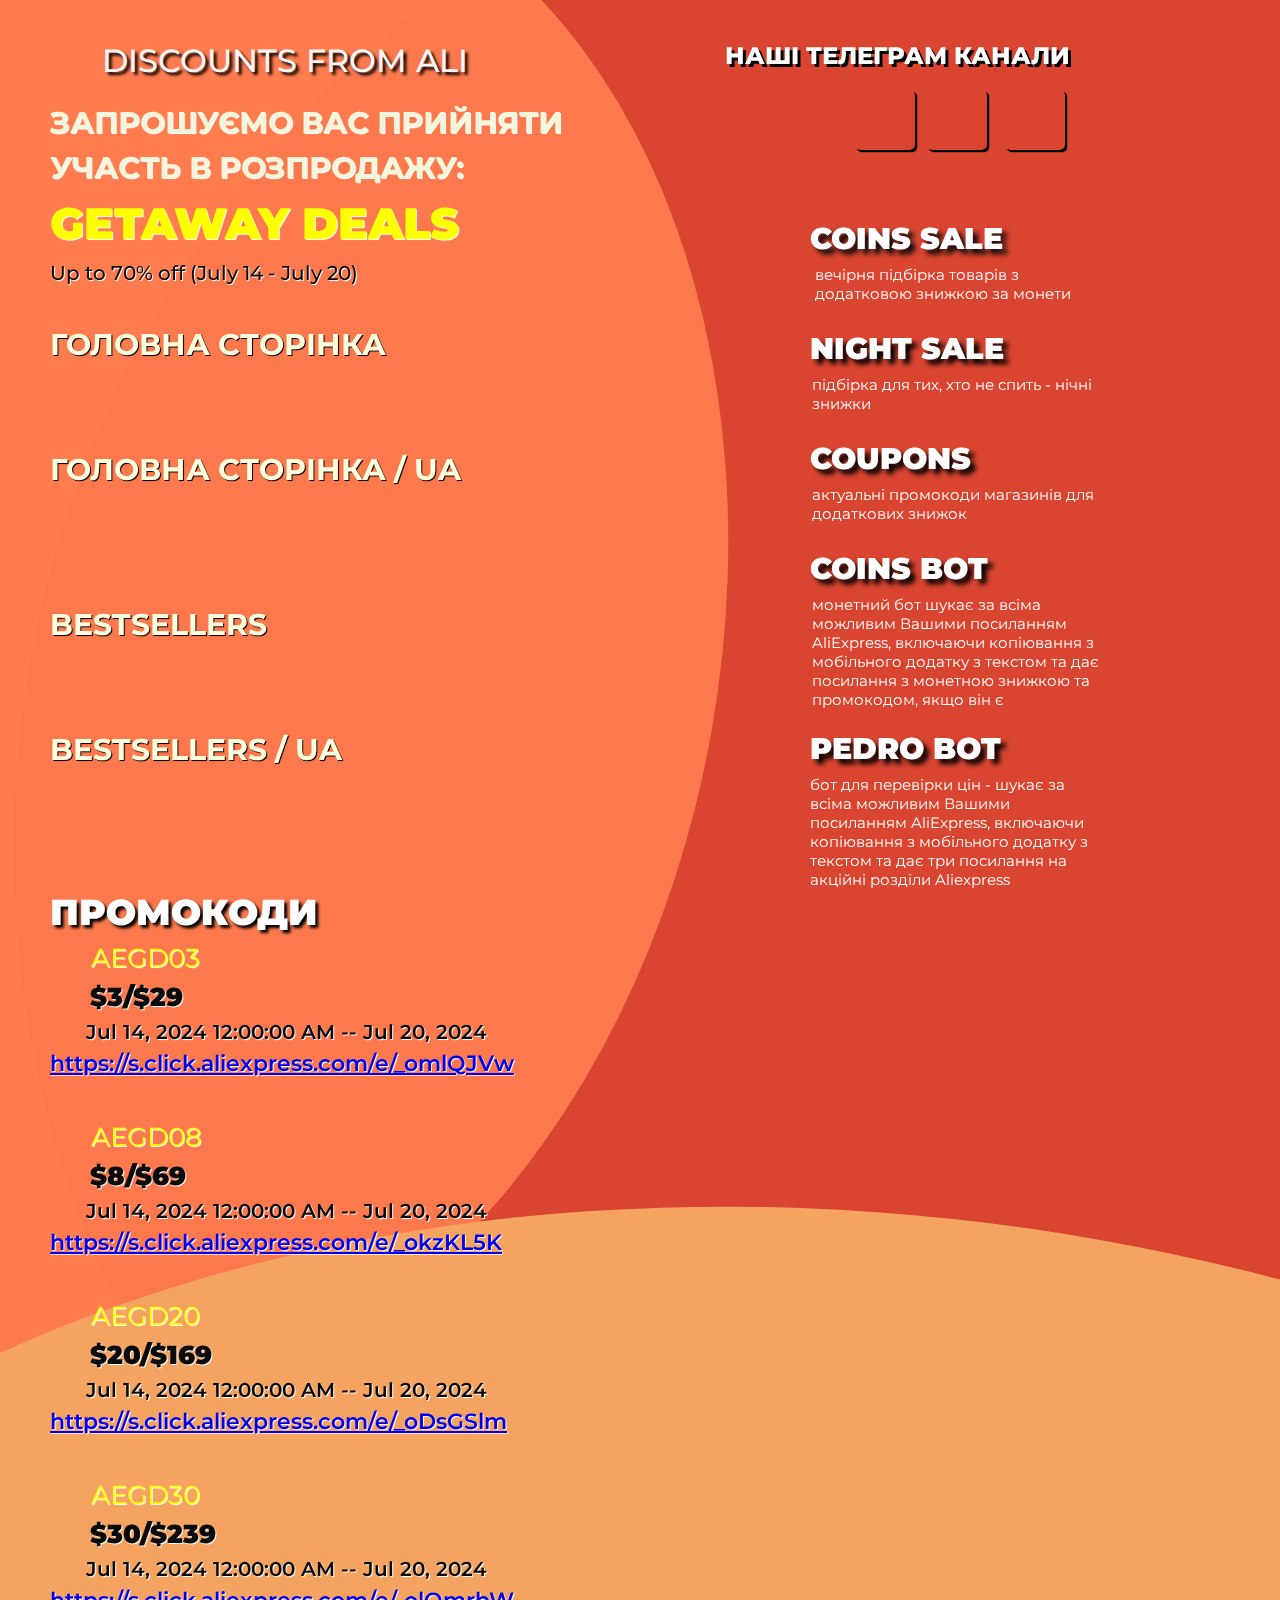
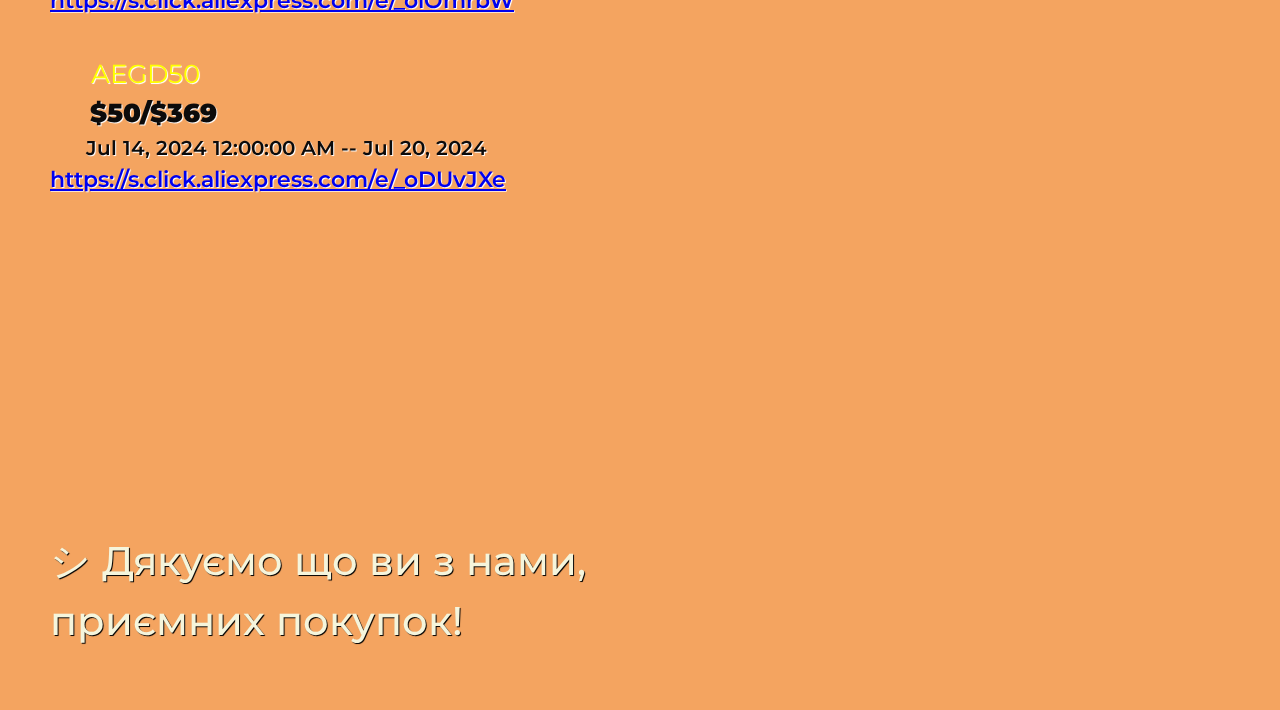
==== index.html @ 9fc394d7 "Add files via upload" ====
<!DOCTYPE html>
<html lang="uk">
<head>
    <meta charset="UTF-8">
    <meta name="viewport" content="width=device-width, initial-scale=1.0">
    <title>Document</title>
    <link rel="preconnect" href="https://fonts.googleapis.com">
    <link rel="preconnect" href="https://fonts.gstatic.com" crossorigin>
    <link href="https://fonts.googleapis.com/css2?family=Montserrat:ital,wght@0,100..900;1,100..900&display=swap" rel="stylesheet">
    <link href="./css/getaway_deals.css" rel="stylesheet">
</head>

<body>

    <div class="fraim">
        <div class="elipse2"></div>
        <div class="elipse_one"></div>
        <div class="elipse_3"></div>
        <div class="main_logo_block">
            <div class="alicats_main_logo"></div>
            <span class="main_logo_text">DISCOUNTS FROM ALI</span>
        </div>

        <div class="cat_img"></div>
        <span class="main_text">
            <span class="highlighted-text1">ЗАПРОШУЄМО ВАС ПРИЙНЯТИ <br>УЧАСТЬ В РОЗПРОДАЖУ:</span><br>
            <span class="highlighted-text">GETAWAY DEALS</span><br>
            <span class="tin-text">Up to 70% off (July 14 - July 20)</span><br><br>

            <span class="promoblock-text">ГОЛОВНА СТОРІНКА</span><br>
            <a href='https://s.click.aliexpress.com/e/_DFpVUQP' class="main_pagelink"></a>

            <span class="promoblock-text">ГОЛОВНА СТОРІНКА / UA</span><br>
            <a href='https://s.click.aliexpress.com/e/_DD2TMDH' class="main_uapagelink"></a>

            <span class="promoblock-text">BESTSELLERS</span><br>
            <a href='https://s.click.aliexpress.com/e/_Ddn4luJ' class="main_bestsellers"></a>

            <span class="promoblock-text">BESTSELLERS / UA</span><br>
            <a href='https://s.click.aliexpress.com/e/_Ddn4luJ' class="main_uabestsellers"></a><br>

            <span class="promocode-main">ПРОМОКОДИ</span><br>
            <div class="code-container">
                <div class="code-item">
                    <span class="code_logo"></span>
                    <span class="code-text">AEGD03</span>
                </div>
                <div class="sumlogo-container">
                <span class="sum_logo"></span>
                <span class="code-sum"><b>$3/$29</b></span><br>
                    </div>
                    <div class="date-container">
                        <span class="calendar_logo"></span>
                        <span class="date-text">Jul 14, 2024 12:00:00 AM -- Jul 20, 2024</span>
                    </div>
                <a href="https://s.click.aliexpress.com/e/_omlQJVw" target="_parent">https://s.click.aliexpress.com/e/_omlQJVw</a><br>
            </div>

            <div class="code-container">
                <div class="code-item">
                    <span class="code_logo"></span>
                    <span class="code-text">AEGD08</span>
                </div>
                <div class="sumlogo-container">
                <span class="sum_logo"></span>
                <span class="code-sum"><b>$8/$69</b></span><br>
                    </div>
                    <div class="date-container">
                        <span class="calendar_logo"></span>
                        <span class="date-text">Jul 14, 2024 12:00:00 AM -- Jul 20, 2024</span>
                    </div>
                <a href="https://s.click.aliexpress.com/e/_okzKL5K" target="_parent">https://s.click.aliexpress.com/e/_okzKL5K</a><br>
            </div>

            <div class="code-container">
                <div class="code-item">
                    <span class="code_logo"></span>
                    <span class="code-text">AEGD20</span>
                </div>
                <div class="sumlogo-container">
                <span class="sum_logo"></span>
                <span class="code-sum"><b>$20/$169</b></span><br>
                    </div>
                    <div class="date-container">
                        <span class="calendar_logo"></span>
                        <span class="date-text">Jul 14, 2024 12:00:00 AM -- Jul 20, 2024</span>
                    </div>
                <a href="https://s.click.aliexpress.com/e/_oDsGSlm" target="_parent">https://s.click.aliexpress.com/e/_oDsGSlm</a><br>
            </div>

            <div class="code-container">
                <div class="code-item">
                    <span class="code_logo"></span>
                    <span class="code-text">AEGD30</span>
                </div>
                <div class="sumlogo-container">
                <span class="sum_logo"></span>
                <span class="code-sum"><b>$30/$239</b></span><br>
                    </div>
                    <div class="date-container">
                        <span class="calendar_logo"></span>
                        <span class="date-text">Jul 14, 2024 12:00:00 AM -- Jul 20, 2024</span>
                    </div>
                <a href="https://s.click.aliexpress.com/e/_olOmrbW" target="_parent">https://s.click.aliexpress.com/e/_olOmrbW</a><br>
            </div>

            <div class="code-container">
                <div class="code-item">
                    <span class="code_logo"></span>
                    <span class="code-text">AEGD50</span>
                </div>
                <div class="sumlogo-container">
                <span class="sum_logo"></span>
                <span class="code-sum"><b>$50/$369</b></span><br>
                    </div>
                    <div class="date-container">
                        <span class="calendar_logo"></span>
                        <span class="date-text">Jul 14, 2024 12:00:00 AM -- Jul 20, 2024</span>
                    </div>
                <a href="https://s.click.aliexpress.com/e/_oDUvJXe" target="_parent">https://s.click.aliexpress.com/e/_oDUvJXe</a><br>
            </div><br><br><br><br><br><br><br><br><br>

                <span class="highlighted-text2">シ Дякуємо що ви з нами, приємних покупок!</span>
        </span>

        <div class="tgchnl_block">
            <div class="name"></div>
            <span class="tgchnl_text">НАШІ ТЕЛЕГРАМ КАНАЛИ</span>
            <div class="alicats_logo"></div>
            <a href="https://t.me/+t_jY_lfcFnI1ZWMy" class="alicats_logo"></a>
            <div class="shara_logo"></div>
            <a href="https://t.me/+l2uwbaDmrlQ0NWFi" class="shara_logo"></a>
            <div class="coupons_logo"></div>
            <a href="https://t.me/+6C9t5pyItWkzOWQy" class="coupons_logo"></a>
        </div>

        <!-- Основний блок для site_buttons -->
        <div class="site_buttons_block">
            <div class="coins_block">
                <a href="https://sites.google.com/view/discounts-from-ali/coins-sale" class="block-link">
                    <span class="coins_block_name">COINS SALE</span>
                    <span class="coins_block_text">вечірня підбірка товарів з додатковою знижкою за монети</span>
                </a>
            </div>
            <div class="night_block">
                <a href="https://sites.google.com/view/discounts-from-ali/night-sale" class="block-link">
                    <span class="night_block_name">NIGHT SALE</span>
                    <span class="night_block_text">підбірка для тих, хто не спить - нічні знижки</span>
                </a>
            </div>
            <div class="coupon_block">
                <a href="https://sites.google.com/view/discounts-from-ali/coupons" class="block-link">
                    <span class="coupon_block_name">COUPONS</span>
                    <span class="coupon_block_text">актуальні промокоди магазинів для додаткових знижок</span>
                </a>
            </div>
            <div class="coinsbot_block">
                <a href="https://t.me/ali_coins_official_bot" class="block-link">
                    <span class="coins_bot">COINS BOT</span>
                    <span class="coin_bot_text">монетний бот шукає за всіма можливим Вашими посиланням AliExpress, включаючи копіювання з мобільного додатку з текстом та дає посилання з монетною знижкою та промокодом, якщо він є</span>
                </a>
            </div>
            <div class="pedro_block">
                <a href="https://t.me/pedro_alihelper_bot" class="block-link">
                    <span class="pedro_bot_name">PEDRO BOT</span>
                    <span class="pedro_bot_text">бот для перевірки цін -  шукає за всіма можливим Вашими посиланням AliExpress, включаючи копіювання з мобільного додатку з текстом та дає три посилання на акційні розділи Aliexpress</span>
                </a>
            </div>
        </div>
    </div>

</body>
</html>
---- css/getaway_deals.css ----
opacity: 1;
  color: rgba(255,255,255,1);
  position: absolute;
  top: 45px;
* {
  box-sizing: border-box;
}

body {
  font-size: 14px;
  margin: 0;
  padding: 0;
}
/* Базовий фрейм */
.fraim {
  width: 100vw;
  height: 2310px;
  background: #FF6347;
  opacity: 1;
  position: relative;
  top: 0;
  left: 0;
  overflow: hidden;
  box-sizing: border-box;
}

/* Елементи всередині фрейму */
.elipse2, .elipse_one,.cat_img, .tgchnl_block, .site_buttons {
  position: absolute;
}
/* Стиль для виділеного тексту */
.highlighted-text {
  font-weight: 900; /* Extra Bold */
  font-size: 44px;
  text-shadow: 0.7px 0.7px 0.7px #FFFFFF;
  color: #FFFF00; /* Замініть на потрібний колір, якщо це інший колір для виділеного тексту */
}
 .highlighted-text1 {
  font-weight: 700; /* Extra Bold */
  font-size: 30px;
  text-shadow: 1px 1px 0.7px #FFFFFF;
  color: #F5F5DC;
  line-height: 1.5;
}
.highlighted-text2 {
  font-weight: 500; /* Extra Bold */
  font-size: 40px;
  text-shadow: 0.7px 0.7px 0.7px #000000;
  color: #F5F5DC;
  line-height: 1.5;
}
.tin-text {
  font-weight: 500; /* Extra Bold */
  font-size: 20px;
  text-shadow: 0.7px 0.7px 0.7px #FFFFFF;
  color: #0C0B0B;
}
.promoblock-text {
  font-weight: 700; /* Extra Bold */
  font-size: 30px;
  text-shadow: 0.7px 0.7px 0.7px #000000;
  color: #FFFFE0;
}

a.highlighted-text {
  text-decoration: underline;
  color: none /* Використовує колір батьківського елемента */
  font-weight: none; /* Зберігає вагу шрифту */
}

.elipse2 {
  width: 2153px;
  height: 2166px;
  background: #800000;
  opacity: 0.3;
  position: absolute;
  top: -237px;
  left: 20px;
  border-radius: 50%;
  transform: rotate(-100deg);
}
.elipse_one {
  width: 1100px;
  height: 1558px;
  background: rgba(255,127,80,0.8999999761581421);
  opacity: 1;
  position: absolute;
  top: -144px;
  left: -380px;
  border-radius: 70%;
  transform: rotate(10deg);
}
.elipse_3 {
  width: 3000px;
  height: 2058px;
  background: #F4A460;
  opacity: 1;
  position: absolute;
  top: 1224px;
  left: -580px;
  border-radius: 70%;
  transform: rotate(10deg);
}
.main_logo_block {
  width: 552px;
  height: 40px;
  background: url("../images/v668_35.png");
  background-repeat: no-repeat;
  background-position: center center;
  background-size: cover;
  opacity: 1;
  position: absolute;
  top: 40px;
  left: 50px;
  overflow: hidden;
}

.alicats_main_logo {
  width: 40px;
  height: 40px;
  background: url("../images/main_logo.png");
  background-repeat: no-repeat;
  background-position: center center;
  background-size: cover;
  opacity: 1;
  position: relative;
  top: 0px;
  left: 0px;
  border-top-left-radius: 5px;
  border-top-right-radius: 5px;
  border-bottom-left-radius: 5px;
  border-bottom-right-radius: 5px;
  overflow: hidden;
}
/*head*/
.main_logo_text {
  width: 826px;
  color: rgba(251,246,246,1);
  position: absolute;
  top: 1px;
  left: 52px;
  text-shadow: 3px 3px 3px #000000;
  font-family: Montserrat;
  font-weight: 500;
  font-size: 32px;
  opacity: 1;
  text-align: left;
}

.cat_img {
  width: 250px;
  height: 250px;
  background: url("../images/v661_11.png");
  background-repeat: no-repeat;
  background-position: center center;
  background-size: cover;
  opacity: 0.7;
  position: fixed; /* Змінено з absolute на fixed */
  top: 200px;
  left: 580px;
  overflow: hidden;
}
/* Основний стиль для тексту */
.main_text {
  width: 726px;
  height: 400px;
  color: #0C0B0B;
  position: absolute;
  top: 100px;
  left: 50px;
  font-family: Montserrat;
  font-weight: 600;
  font-size: 22px;
  text-shadow: 0.7px 0.7px 0.7px #FFFFFF;
  opacity: 1;
  text-align: left;
  line-height: 1.5;
}

.main_pagelink {
  display: block; /* Зробити посилання блоковим елементом */
  width: 550px;
  height: 70px;
  background: url("https://ae01.alicdn.com/kf/S00215c8c687244e5b6c9c74ef6654b1a0.jpg");
  background-repeat: no-repeat;
  background-position: center center;
  background-size: cover;
  opacity: 1;
  position: relative;
  border-top-left-radius: 10px;
  border-top-right-radius: 10px;
  border-bottom-left-radius: 10px;
  border-bottom-right-radius: 10px;
  margin-bottom: 10px;
  overflow: hidden;
}
.main_uapagelink {
  display: block; /* Зробити посилання блоковим елементом */
  width: 550px;
  height: 70px;
  background: url("https://ae01.alicdn.com/kf/S63e19090d9f74d799e2330ea502d3dbcB.jpg");
  background-repeat: no-repeat;
  background-position: center center;
  background-size: cover;
  opacity: 1;
  position: relative;
  border-top-left-radius: 10px;
  border-top-right-radius: 10px;
  border-bottom-left-radius: 10px;
  border-bottom-right-radius: 10px;
  margin-bottom: 40px;
  overflow: hidden;
}
.main_bestsellers {
  display: block; /* Зробити посилання блоковим елементом */
  width: 550px;
  height: 70px;
  background: url("https://ae01.alicdn.com/kf/S6f06b251bdef4042b154099f7e29b75es.jpg");
  background-repeat: no-repeat;
  background-position: center center;
  background-size: cover;
  opacity: 1;
  position: relative;
  border-top-left-radius: 10px;
  border-top-right-radius: 10px;
  border-bottom-left-radius: 10px;
  border-bottom-right-radius: 10px;
  margin-bottom: 10px;
  overflow: hidden;
}
.main_uabestsellers {
  display: block; /* Зробити посилання блоковим елементом */
  width: 550px;
  height: 70px;
  background: url("https://ae01.alicdn.com/kf/S5c54df7d6f054e27ba153b2a2aaf13056.jpg");
  background-repeat: no-repeat;
  background-position: center center;
  background-size: cover;
  opacity: 1;
  position: relative;
  border-top-left-radius: 10px;
  border-top-right-radius: 10px;
  border-bottom-left-radius: 10px;
  border-bottom-right-radius: 10px;
  margin-bottom: 10px;
  overflow: hidden;
}
.calendar_logo {
  width: 20px; /* Зменшити розмір іконки */
  height: 20px;
  background: url("https://cdn4.iconfinder.com/data/icons/essentials-71/24/011_-_Calendar-60.png");
  background-repeat: no-repeat;
  background-position: center center;
  background-size: cover;
  opacity: 1;
  margin-right: 16px; /* Відстань між іконкою і текстом */
}

.date-container {
  display: flex;
  align-items: center;
}
.sumlogo-container {
  display: flex;
  align-items: left;
}
.date-text {
  font-size: 20px; /* Стилізація тексту дати */
}
.promocode-main {
  font-weight: 900; /* Extra Bold */
  font-size: 36px;
  text-shadow: 3px 3px 3px #000000;
  color: #FFFFFF;
}
.promocode-text {
  font-weight: 500; /* Extra Bold */
  font-size: 18px;
  text-shadow: 0px 0px 0px #FFFFFF;
  color: #000000;
}
.code-container {
  display: flex;
  flex-direction: column;
  align-items: left;
  margin-bottom: 5px;
}

.code-item {
  display: flex;
  align-items: center;
  margin-bottom: 0px; /* Відстань між елементами */
}

.code_logo {
  width:25px; /* Розмір іконки */
  height: 25px;
  background: url("https://cdn0.iconfinder.com/data/icons/miscellaneous-74-line/128/promocode_advertising_coupon_tag_label_voucher_code_clearance_discount_-60.png");
  background-repeat: no-repeat;
  background-position: center center;
  background-size: cover;
  margin-right: 16px; /* Відстань між іконкою і текстом */
}

.code-text {
  font-size: 26px;
  font-weight: lighter;
  display: inline-block;
  color: #FFFF00
}

.code-sum {
  font-size: 26px;
  font-weight: bold;
  display: inline-block;

}
.sum_logo {
  width:30px; /* Розмір іконки */
  height: 30px;
  background: url("https://cdn0.iconfinder.com/data/icons/business-1746/32/Income-60.png");
  background-repeat: no-repeat;
  background-position: center center;
  background-size: cover;
  margin-right: 10px; /* Відстань між іконкою і текстом */
}

/* блок телеграм канали */
.tgchnl_block {
  width: 404px;
  height: 1077px;
  background: url("../images/v759_2.png");
  background-repeat: no-repeat;
  background-position: center center;
  background-size: cover;
  opacity: 1;
  position: absolute;
  top: 41px;
  left: 675px;
  overflow: hidden;
}
/*  */
}
.name {
  color: #fff;
}
.tgchnl_text {
  width: 404px;
  color: #FFFFFF;
  position: relative;
  top: 0px;
  left: 50px;
  text-shadow: 3px 3px 0px #000000;
  font-family: Montserrat;
  font-weight: 800;
  font-size: 24px;
  opacity: 1;
  text-align: left;
}
.alicats_logo {
  width: 60px;
  height: 60px;
  background: url("../images/alicats_logo.png");
  background-repeat: no-repeat;
  background-position: center center;
  background-size: cover;
  box-shadow: 2px 2px 1px #000000;
  opacity: 1;
  position: absolute;
  top: 49px;
  left: 180px;
  border-top-left-radius: 5px;
  border-top-right-radius: 5px;
  border-bottom-left-radius:5px;
  border-bottom-right-radius: 5px;
  overflow: hidden;
}
.shara_logo {
  width: 60px;
  height: 60px;
  background: url("../images/shara_logo.png");
  background-repeat: no-repeat;
  background-position: center center;
  background-size: cover;
  box-shadow: 2px 2px 1px #000000;
  opacity: 1;
  position: absolute;
  top: 49px;
  left: 252px;
  border-top-left-radius: 5px;
  border-top-right-radius: 5px;
  border-bottom-left-radius:5px;
  border-bottom-right-radius: 5px;
  overflow: hidden;
}
.coupons_logo {
  width: 60px;
  height: 60px;
  background: url("../images/coupons_logo.png");
  background-repeat: no-repeat;
  background-position: center center;
  background-size: cover;
  box-shadow: 2px 2px 1px #000000;
  opacity: 1;
  position: absolute;
  top: 49px;
  left: 330px;
  border-top-left-radius: 5px;
  border-top-right-radius: 5px;
  border-bottom-left-radius:5px;
  border-bottom-right-radius: 5px;
  overflow: hidden;
  }

.site_buttons_block {
  position: relative; /* Додайте це, щоб встановити контекст позиціонування */
  top: 220px;
  left: 810px;
}

.block-link {
    display: block; /* Забезпечує, що посилання обгортає весь блок */
    color: inherit; /* Використовує колір батьківського елемента */
    text-decoration: none; /* Видаляє підкреслення */
}

.block-link:hover {
    text-decoration: none; /* Забезпечує, що підкреслення не з'являється при наведенні */
}
.coins_block {
  width: 325px;
  height: 97px;

  background-repeat: no-repeat;
  background-position: center center;
  background-size: cover;
  opacity: 1;
  position: absolute;
  top: 0;
  left: 0;
  overflow: hidden;
}

/*COINS SALE*/
.coins_block_name {
  width: 261px;
  height: 50px;
  color: #FFFFFF;
  position: relative;
  top: 0px;
  left: 0px;
  text-shadow: 5px 5px 5px #0C0B0B;
  font-family: Montserrat, Black;
  font-weight: 900;
  font-size: 30px;
  opacity: 1;
  text-align: left;
}

.coins_block_text {
  width: 290px;
  color: rgba(255,255,255,1);
  position: absolute;
  top: 45px;
  left: 5px;
  font-family: Montserrat;
  font-weight: Medium;
  font-size: 15px;
  opacity: 1;
  text-align: left;
}
.night_block {
  width: 322px;
  height: 97px;
  background: url("../images/v708_57.png");
  background-repeat: no-repeat;
  background-position: center center;
  background-size: cover;
  opacity: 1;
  position: absolute;
  top: 110px;
  left: 0;
  overflow: hidden;
}
/*NIGHT SALE*/
.night_block_name {
  width: 261px;
  color: rgba(255,255,255,1);
  position: relative;
  top: 0;
  left: 0;
  text-shadow: 5px 5px 5px rgba(0.04583333432674408, 0.04487847164273262, 0.04487847164273262, 1);
  font-family: Montserrat;
  font-weight: 900;
  font-size: 30px;
  opacity: 1;
  text-align: left;
}
.night_block_text {
  width: 290px;
  color: rgba(255,255,255,1);
  position: absolute;
  top: 45px;
  left: 2px;
  font-family: Montserrat;
  font-weight: Medium;
  font-size: 15px;
  opacity: 1;
  text-align: left;
}
.coupon_block {
  width: 322px;
  height: 97px;
  background: url("../images/v708_58.png");
  background-repeat: no-repeat;
  background-position: center center;
  background-size: cover;
  opacity: 1;
  position: absolute;
  top: 220px;
  left: 0;
  overflow: hidden;
}
/*COUPONS*/
.coupon_block_name {
  width: 261px;
  color: rgba(255,255,255,1);
  position: relative;
  top: 0px;
  left: 0px;
  text-shadow: 5px 5px 5px rgba(0.04583333432674408, 0.04487847164273262, 0.04487847164273262, 1);
  font-family: Montserrat;
  font-weight: 900;
  font-size: 30px;
  text-align: left;
}
.coupon_block_text {
  width: 290px;
  color: rgba(255,255,255,1);
  position: absolute;
  top: 45px;
  left: 2px;
  font-family: Montserrat;
  font-weight: Medium;
  font-size: 15px;
  opacity: 1;
  text-align: left;
}
.coinsbot_block {
  width: 322px;
  height: 171px;
  background: url("../images/v708_59.png");
  background-repeat: no-repeat;
  background-position: center center;
  background-size: cover;
  opacity: 1;
  position: absolute;
  top: 330px;
  left: 0;
  overflow: hidden;
}
/*COINS BOT*/
.coins_bot {
  width: 261px;
  color: rgba(255,255,255,1);
  position: relative;
  top: 0px;
  left: 0px;
  text-shadow: 5px 5px 5px rgba(0.04583333432674408, 0.04487847164273262, 0.04487847164273262, 1);
  font-family: Montserrat;
  font-weight: 900;
  font-size: 30px;
  opacity: 1;
  text-align: left;
}
.coin_bot_text {
  width: 290px;
  top: 45px;
  left: 2px;
  position: absolute;
  color: rgba(255,255,255,1);
  font-family: Montserrat;
  font-weight: Medium;
  font-size: 15px;
  opacity: 1;
  text-align: left;
}
.pedro_block {
  width: 320px;
  height: 171px;
  background: url("../images/v708_60.png");
  background-repeat: no-repeat;
  background-position: center center;
  background-size: cover;
  opacity: 1;
  position: absolute;
  top: 510px;
  left: 0;
  overflow: hidden;
}
.pedro_bot_name {
  width: 261px;
  color: rgba(255,255,255,1);
  position: absolute;
  top: 0px;
  left: 0px;
  text-shadow: 5px 5px 5px rgba(0.04583333432674408, 0.04487847164273262, 0.04487847164273262, 1);
  font-family: Montserrat;
  font-weight: 900;
  font-size: 30px;
  opacity: 1;
  text-align: left;
}
.pedro_bot_text {
  width: 290px;
  color: rgba(255,255,255,1);
  position: absolute;
  top: 45px;
  left: 0px;
  font-family: Montserrat;
  font-weight: Medium;
  font-size: 15px;
  opacity: 1;
  text-align: left;
}
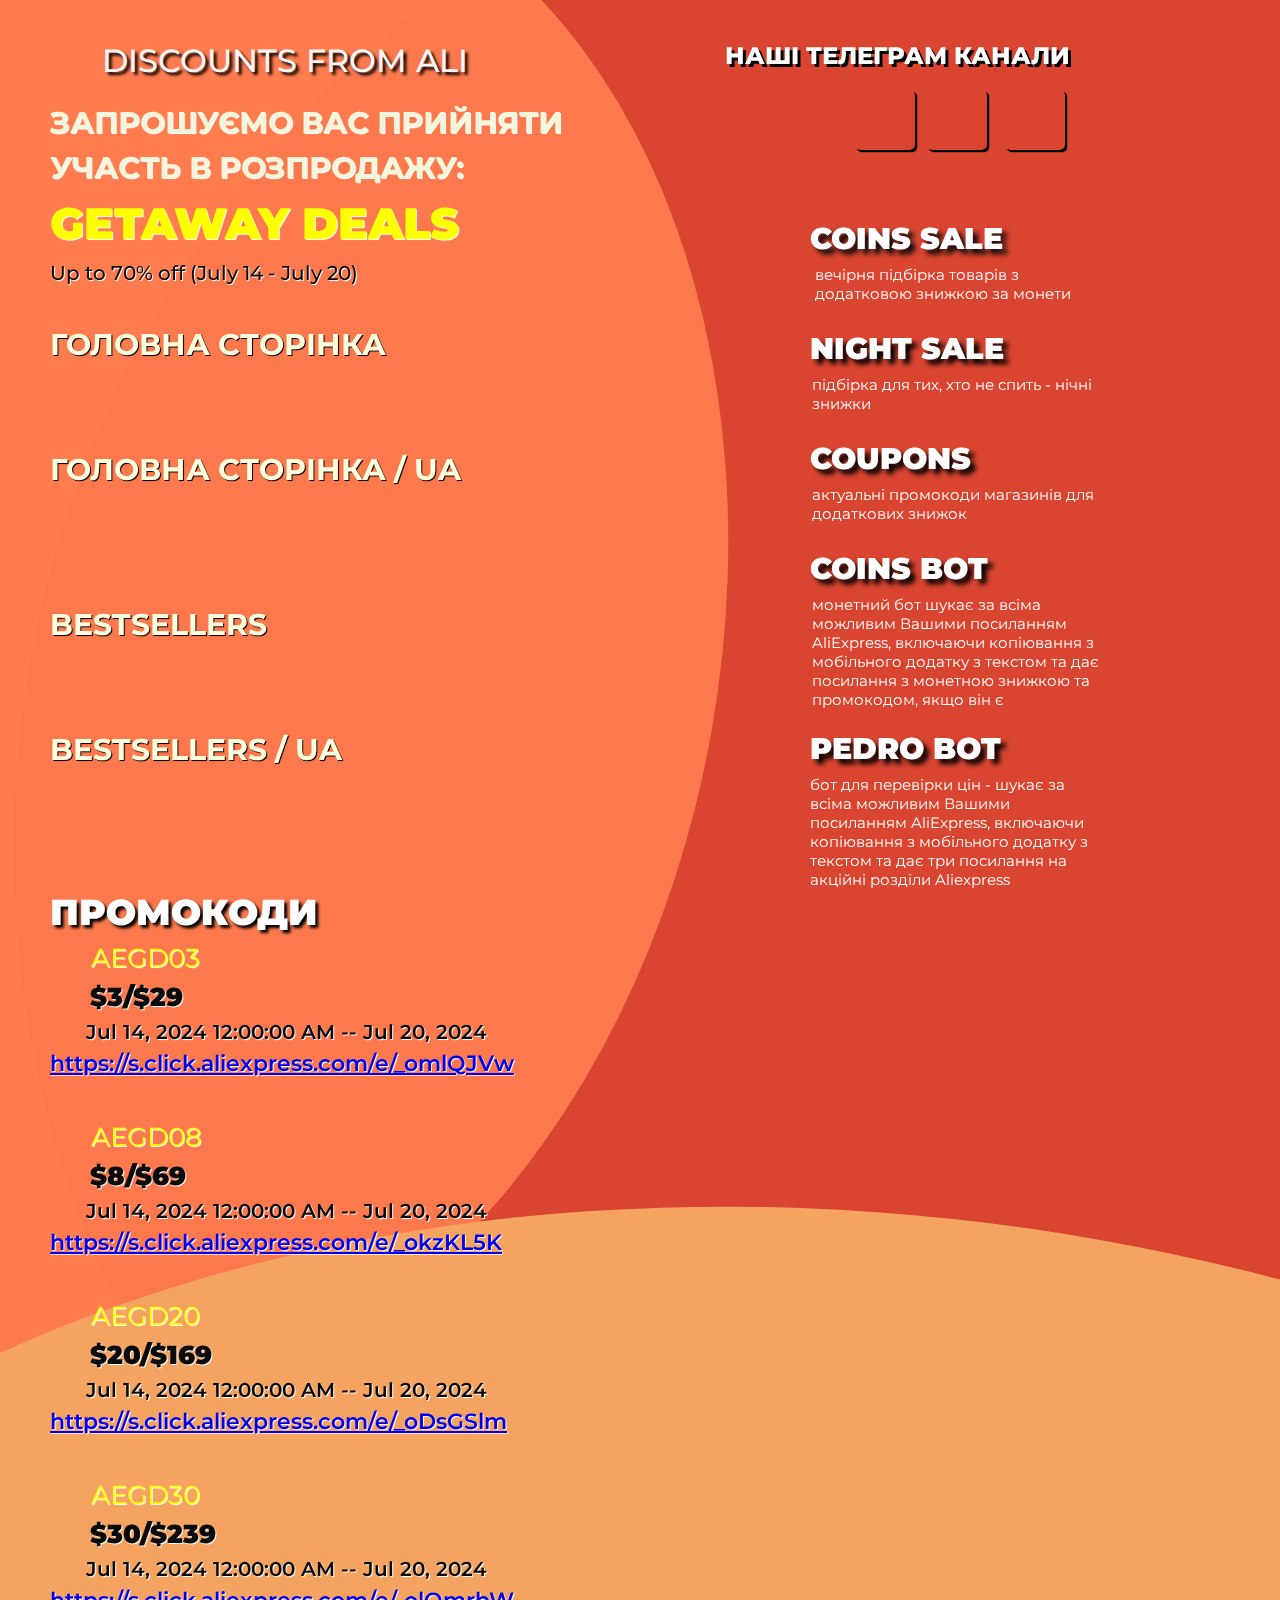
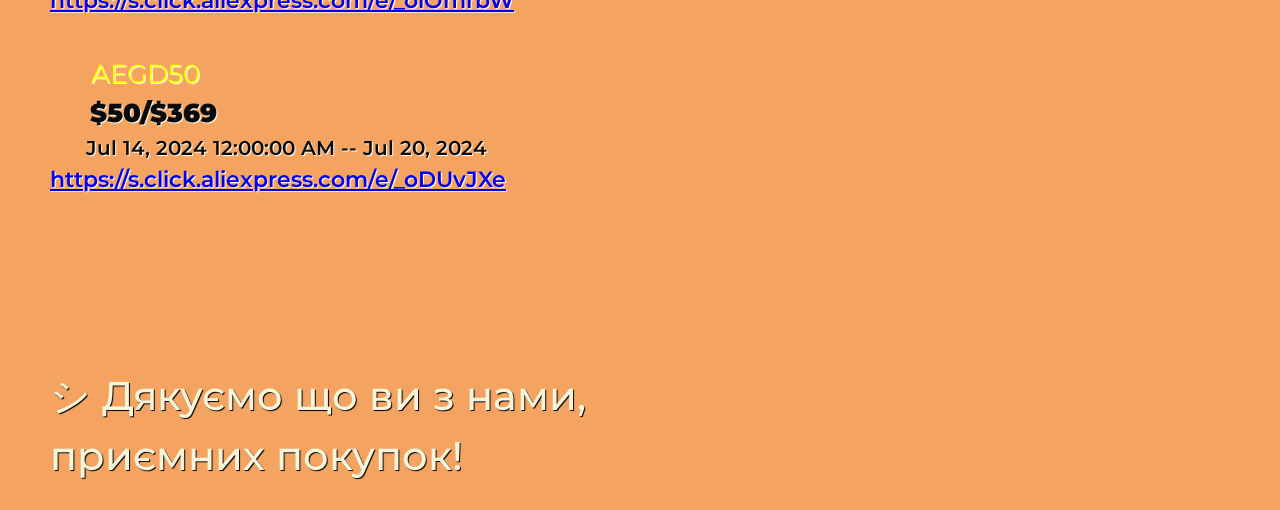
==== commit 9451d5a5: "Update index.html" ====
--- a/index.html
+++ b/index.html
@@ -7,7 +7,7 @@
     <link rel="preconnect" href="https://fonts.googleapis.com">
     <link rel="preconnect" href="https://fonts.gstatic.com" crossorigin>
     <link href="https://fonts.googleapis.com/css2?family=Montserrat:ital,wght@0,100..900;1,100..900&display=swap" rel="stylesheet">
-    <link href="./css/getaway_deals.css" rel="stylesheet">
+    <link href="https://DiscountsFromAli.github.io/DISCOUNTS-FROM-ALI/css/main.css" rel="stylesheet">
 </head>
 
 <body>
@@ -118,7 +118,7 @@
                         <span class="date-text">Jul 14, 2024 12:00:00 AM -- Jul 20, 2024</span>
                     </div>
                 <a href="https://s.click.aliexpress.com/e/_oDUvJXe" target="_parent">https://s.click.aliexpress.com/e/_oDUvJXe</a><br>
-            </div><br><br><br><br><br><br><br><br><br>
+            </div><br><br><br><br>
 
                 <span class="highlighted-text2">シ Дякуємо що ви з нами, приємних покупок!</span>
         </span>
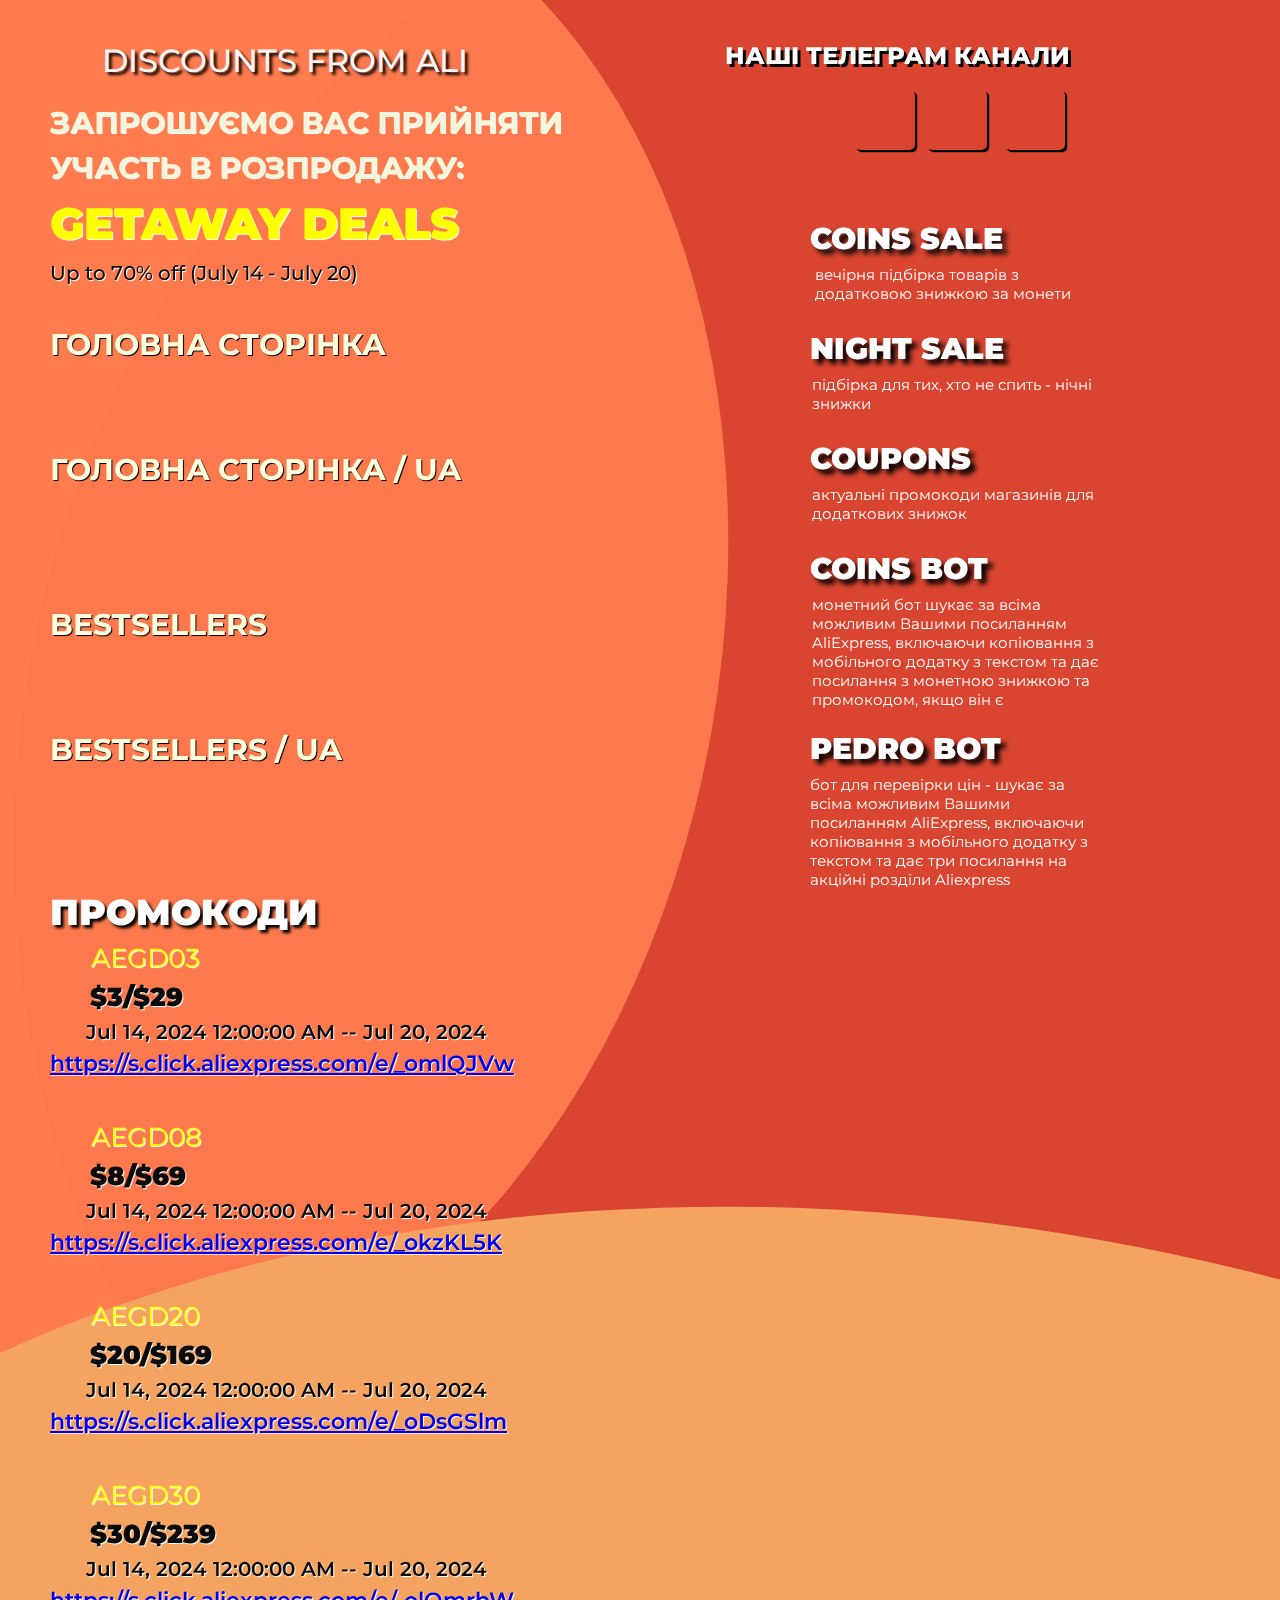
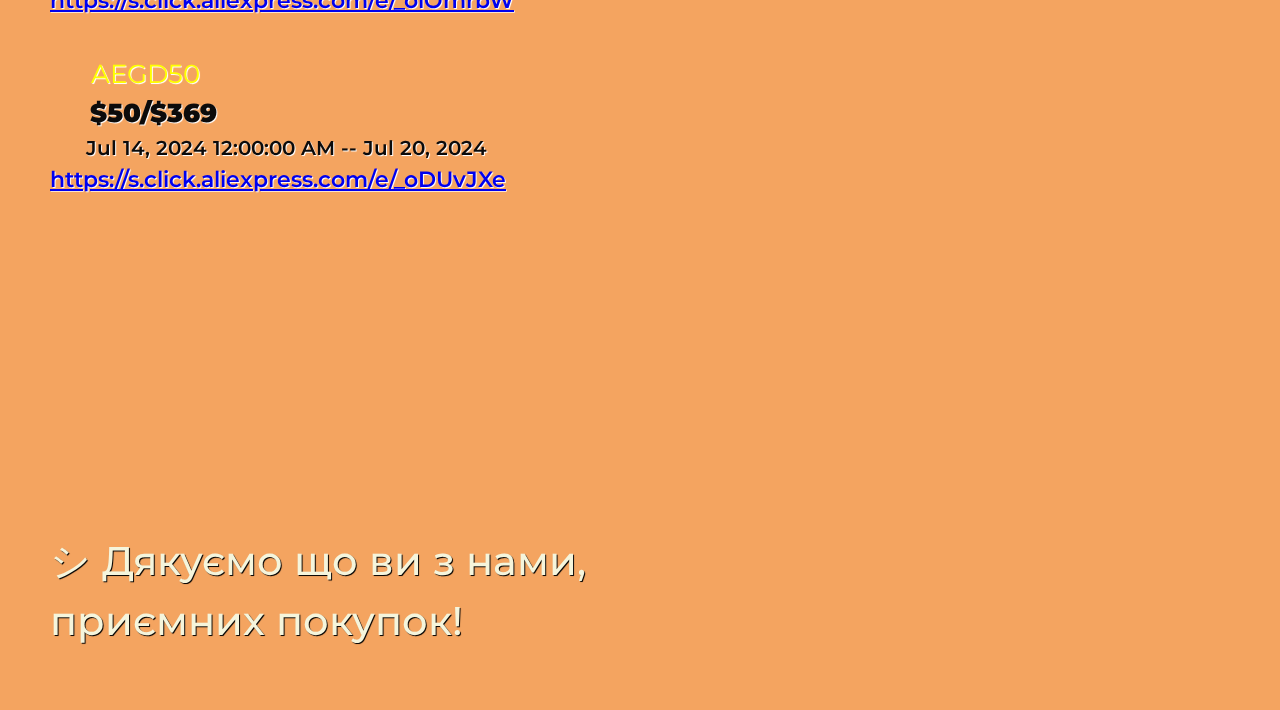
==== commit 1ec7a1b4: "Add files via upload" ====
--- a/index.html
+++ b/index.html
@@ -7,7 +7,7 @@
     <link rel="preconnect" href="https://fonts.googleapis.com">
     <link rel="preconnect" href="https://fonts.gstatic.com" crossorigin>
     <link href="https://fonts.googleapis.com/css2?family=Montserrat:ital,wght@0,100..900;1,100..900&display=swap" rel="stylesheet">
-    <link href="https://DiscountsFromAli.github.io/DISCOUNTS-FROM-ALI/css/main.css" rel="stylesheet">
+    <link href="./css/getaway_deals.css" rel="stylesheet">
 </head>
 
 <body>
@@ -118,7 +118,7 @@
                         <span class="date-text">Jul 14, 2024 12:00:00 AM -- Jul 20, 2024</span>
                     </div>
                 <a href="https://s.click.aliexpress.com/e/_oDUvJXe" target="_parent">https://s.click.aliexpress.com/e/_oDUvJXe</a><br>
-            </div><br><br><br><br>
+            </div><br><br><br><br><br><br><br><br><br>
 
                 <span class="highlighted-text2">シ Дякуємо що ви з нами, приємних покупок!</span>
         </span>
--- a/css/getaway_deals.css
+++ b/css/getaway_deals.css
@@ -0,0 +1,626 @@
+
+  opacity: 1;
+  color: rgba(255,255,255,1);
+  position: absolute;
+  top: 45px;
+* {
+  box-sizing: border-box;
+}
+
+body {
+  font-size: 14px;
+  margin: 0;
+  padding: 0;
+}
+/* Базовий фрейм */
+.fraim {
+  width: 100vw;
+  height: 2310px;
+  background: #FF6347;
+  opacity: 1;
+  position: relative;
+  top: 0;
+  left: 0;
+  overflow: hidden;
+  box-sizing: border-box;
+}
+
+/* Елементи всередині фрейму */
+.elipse2, .elipse_one,.cat_img, .tgchnl_block, .site_buttons {
+  position: absolute;
+}
+/* Стиль для виділеного тексту */
+.highlighted-text {
+  font-weight: 900; /* Extra Bold */
+  font-size: 44px;
+  text-shadow: 0.7px 0.7px 0.7px #FFFFFF;
+  color: #FFFF00; /* Замініть на потрібний колір, якщо це інший колір для виділеного тексту */
+}
+ .highlighted-text1 {
+  font-weight: 700; /* Extra Bold */
+  font-size: 30px;
+  text-shadow: 1px 1px 0.7px #FFFFFF;
+  color: #F5F5DC;
+  line-height: 1.5;
+}
+.highlighted-text2 {
+  font-weight: 500; /* Extra Bold */
+  font-size: 40px;
+  text-shadow: 0.7px 0.7px 0.7px #000000;
+  color: #F5F5DC;
+  line-height: 1.5;
+}
+.tin-text {
+  font-weight: 500; /* Extra Bold */
+  font-size: 20px;
+  text-shadow: 0.7px 0.7px 0.7px #FFFFFF;
+  color: #0C0B0B;
+}
+.promoblock-text {
+  font-weight: 700; /* Extra Bold */
+  font-size: 30px;
+  text-shadow: 0.7px 0.7px 0.7px #000000;
+  color: #FFFFE0;
+}
+
+a.highlighted-text {
+  text-decoration: underline;
+  color: none /* Використовує колір батьківського елемента */
+  font-weight: none; /* Зберігає вагу шрифту */
+}
+
+.elipse2 {
+  width: 2153px;
+  height: 2166px;
+  background: #800000;
+  opacity: 0.3;
+  position: absolute;
+  top: -237px;
+  left: 20px;
+  border-radius: 50%;
+  transform: rotate(-100deg);
+}
+.elipse_one {
+  width: 1100px;
+  height: 1558px;
+  background: rgba(255,127,80,0.8999999761581421);
+  opacity: 1;
+  position: absolute;
+  top: -144px;
+  left: -380px;
+  border-radius: 70%;
+  transform: rotate(10deg);
+}
+.elipse_3 {
+  width: 3000px;
+  height: 2058px;
+  background: #F4A460;
+  opacity: 1;
+  position: absolute;
+  top: 1224px;
+  left: -580px;
+  border-radius: 70%;
+  transform: rotate(10deg);
+}
+.main_logo_block {
+  width: 552px;
+  height: 40px;
+  background: url("../images/v668_35.png");
+  background-repeat: no-repeat;
+  background-position: center center;
+  background-size: cover;
+  opacity: 1;
+  position: absolute;
+  top: 40px;
+  left: 50px;
+  overflow: hidden;
+}
+
+.alicats_main_logo {
+  width: 40px;
+  height: 40px;
+  background: url("../images/main_logo.png");
+  background-repeat: no-repeat;
+  background-position: center center;
+  background-size: cover;
+  opacity: 1;
+  position: relative;
+  top: 0px;
+  left: 0px;
+  border-top-left-radius: 5px;
+  border-top-right-radius: 5px;
+  border-bottom-left-radius: 5px;
+  border-bottom-right-radius: 5px;
+  overflow: hidden;
+}
+/*head*/
+.main_logo_text {
+  width: 826px;
+  color: rgba(251,246,246,1);
+  position: absolute;
+  top: 1px;
+  left: 52px;
+  text-shadow: 3px 3px 3px #000000;
+  font-family: Montserrat;
+  font-weight: 500;
+  font-size: 32px;
+  opacity: 1;
+  text-align: left;
+}
+
+.cat_img {
+  width: 250px;
+  height: 250px;
+  background: url("../images/v661_11.png");
+  background-repeat: no-repeat;
+  background-position: center center;
+  background-size: cover;
+  opacity: 0.7;
+  position: fixed; /* Змінено з absolute на fixed */
+  top: 200px;
+  left: 580px;
+  overflow: hidden;
+}
+/* Основний стиль для тексту */
+.main_text {
+  width: 726px;
+  height: 400px;
+  color: #0C0B0B;
+  position: absolute;
+  top: 100px;
+  left: 50px;
+  font-family: Montserrat;
+  font-weight: 600;
+  font-size: 22px;
+  text-shadow: 0.7px 0.7px 0.7px #FFFFFF;
+  opacity: 1;
+  text-align: left;
+  line-height: 1.5;
+}
+
+.main_pagelink {
+  display: block; /* Зробити посилання блоковим елементом */
+  width: 550px;
+  height: 70px;
+  background: url("https://ae01.alicdn.com/kf/S00215c8c687244e5b6c9c74ef6654b1a0.jpg");
+  background-repeat: no-repeat;
+  background-position: center center;
+  background-size: cover;
+  opacity: 1;
+  position: relative;
+  border-top-left-radius: 10px;
+  border-top-right-radius: 10px;
+  border-bottom-left-radius: 10px;
+  border-bottom-right-radius: 10px;
+  margin-bottom: 10px;
+  overflow: hidden;
+}
+.main_uapagelink {
+  display: block; /* Зробити посилання блоковим елементом */
+  width: 550px;
+  height: 70px;
+  background: url("https://ae01.alicdn.com/kf/S63e19090d9f74d799e2330ea502d3dbcB.jpg");
+  background-repeat: no-repeat;
+  background-position: center center;
+  background-size: cover;
+  opacity: 1;
+  position: relative;
+  border-top-left-radius: 10px;
+  border-top-right-radius: 10px;
+  border-bottom-left-radius: 10px;
+  border-bottom-right-radius: 10px;
+  margin-bottom: 40px;
+  overflow: hidden;
+}
+.main_bestsellers {
+  display: block; /* Зробити посилання блоковим елементом */
+  width: 550px;
+  height: 70px;
+  background: url("https://ae01.alicdn.com/kf/S6f06b251bdef4042b154099f7e29b75es.jpg");
+  background-repeat: no-repeat;
+  background-position: center center;
+  background-size: cover;
+  opacity: 1;
+  position: relative;
+  border-top-left-radius: 10px;
+  border-top-right-radius: 10px;
+  border-bottom-left-radius: 10px;
+  border-bottom-right-radius: 10px;
+  margin-bottom: 10px;
+  overflow: hidden;
+}
+.main_uabestsellers {
+  display: block; /* Зробити посилання блоковим елементом */
+  width: 550px;
+  height: 70px;
+  background: url("https://ae01.alicdn.com/kf/S5c54df7d6f054e27ba153b2a2aaf13056.jpg");
+  background-repeat: no-repeat;
+  background-position: center center;
+  background-size: cover;
+  opacity: 1;
+  position: relative;
+  border-top-left-radius: 10px;
+  border-top-right-radius: 10px;
+  border-bottom-left-radius: 10px;
+  border-bottom-right-radius: 10px;
+  margin-bottom: 10px;
+  overflow: hidden;
+}
+.calendar_logo {
+  width: 20px; /* Зменшити розмір іконки */
+  height: 20px;
+  background: url("https://cdn4.iconfinder.com/data/icons/essentials-71/24/011_-_Calendar-60.png");
+  background-repeat: no-repeat;
+  background-position: center center;
+  background-size: cover;
+  opacity: 1;
+  margin-right: 16px; /* Відстань між іконкою і текстом */
+}
+
+.date-container {
+  display: flex;
+  align-items: center;
+}
+.sumlogo-container {
+  display: flex;
+  align-items: left;
+}
+.date-text {
+  font-size: 20px; /* Стилізація тексту дати */
+}
+.promocode-main {
+  font-weight: 900; /* Extra Bold */
+  font-size: 36px;
+  text-shadow: 3px 3px 3px #000000;
+  color: #FFFFFF;
+}
+.promocode-text {
+  font-weight: 500; /* Extra Bold */
+  font-size: 18px;
+  text-shadow: 0px 0px 0px #FFFFFF;
+  color: #000000;
+}
+.code-container {
+  display: flex;
+  flex-direction: column;
+  align-items: left;
+  margin-bottom: 5px;
+}
+
+.code-item {
+  display: flex;
+  align-items: center;
+  margin-bottom: 0px; /* Відстань між елементами */
+}
+
+.code_logo {
+  width:25px; /* Розмір іконки */
+  height: 25px;
+  background: url("https://cdn0.iconfinder.com/data/icons/miscellaneous-74-line/128/promocode_advertising_coupon_tag_label_voucher_code_clearance_discount_-60.png");
+  background-repeat: no-repeat;
+  background-position: center center;
+  background-size: cover;
+  margin-right: 16px; /* Відстань між іконкою і текстом */
+}
+
+.code-text {
+  font-size: 26px;
+  font-weight: lighter;
+  display: inline-block;
+  color: #FFFF00
+}
+
+.code-sum {
+  font-size: 26px;
+  font-weight: bold;
+  display: inline-block;
+
+}
+.sum_logo {
+  width:30px; /* Розмір іконки */
+  height: 30px;
+  background: url("https://cdn0.iconfinder.com/data/icons/business-1746/32/Income-60.png");
+  background-repeat: no-repeat;
+  background-position: center center;
+  background-size: cover;
+  margin-right: 10px; /* Відстань між іконкою і текстом */
+}
+
+/* блок телеграм канали */
+.tgchnl_block {
+  width: 404px;
+  height: 1077px;
+  background: url("../images/v759_2.png");
+  background-repeat: no-repeat;
+  background-position: center center;
+  background-size: cover;
+  opacity: 1;
+  position: absolute;
+  top: 41px;
+  left: 675px;
+  overflow: hidden;
+}
+/*  */
+}
+.name {
+  color: #fff;
+}
+.tgchnl_text {
+  width: 404px;
+  color: #FFFFFF;
+  position: relative;
+  top: 0px;
+  left: 50px;
+  text-shadow: 3px 3px 0px #000000;
+  font-family: Montserrat;
+  font-weight: 800;
+  font-size: 24px;
+  opacity: 1;
+  text-align: left;
+}
+.alicats_logo {
+  width: 60px;
+  height: 60px;
+  background: url("../images/alicats_logo.png");
+  background-repeat: no-repeat;
+  background-position: center center;
+  background-size: cover;
+  box-shadow: 2px 2px 1px #000000;
+  opacity: 1;
+  position: absolute;
+  top: 49px;
+  left: 180px;
+  border-top-left-radius: 5px;
+  border-top-right-radius: 5px;
+  border-bottom-left-radius:5px;
+  border-bottom-right-radius: 5px;
+  overflow: hidden;
+}
+.shara_logo {
+  width: 60px;
+  height: 60px;
+  background: url("../images/shara_logo.png");
+  background-repeat: no-repeat;
+  background-position: center center;
+  background-size: cover;
+  box-shadow: 2px 2px 1px #000000;
+  opacity: 1;
+  position: absolute;
+  top: 49px;
+  left: 252px;
+  border-top-left-radius: 5px;
+  border-top-right-radius: 5px;
+  border-bottom-left-radius:5px;
+  border-bottom-right-radius: 5px;
+  overflow: hidden;
+}
+.coupons_logo {
+  width: 60px;
+  height: 60px;
+  background: url("../images/coupons_logo.png");
+  background-repeat: no-repeat;
+  background-position: center center;
+  background-size: cover;
+  box-shadow: 2px 2px 1px #000000;
+  opacity: 1;
+  position: absolute;
+  top: 49px;
+  left: 330px;
+  border-top-left-radius: 5px;
+  border-top-right-radius: 5px;
+  border-bottom-left-radius:5px;
+  border-bottom-right-radius: 5px;
+  overflow: hidden;
+  }
+
+.site_buttons_block {
+  position: relative; /* Додайте це, щоб встановити контекст позиціонування */
+  top: 220px;
+  left: 810px;
+}
+
+.block-link {
+    display: block; /* Забезпечує, що посилання обгортає весь блок */
+    color: inherit; /* Використовує колір батьківського елемента */
+    text-decoration: none; /* Видаляє підкреслення */
+}
+
+.block-link:hover {
+    text-decoration: none; /* Забезпечує, що підкреслення не з'являється при наведенні */
+}
+.coins_block {
+  width: 325px;
+  height: 97px;
+
+  background-repeat: no-repeat;
+  background-position: center center;
+  background-size: cover;
+  opacity: 1;
+  position: absolute;
+  top: 0;
+  left: 0;
+  overflow: hidden;
+}
+
+/*COINS SALE*/
+.coins_block_name {
+  width: 261px;
+  height: 50px;
+  color: #FFFFFF;
+  position: relative;
+  top: 0px;
+  left: 0px;
+  text-shadow: 5px 5px 5px #0C0B0B;
+  font-family: Montserrat, Black;
+  font-weight: 900;
+  font-size: 30px;
+  opacity: 1;
+  text-align: left;
+}
+
+.coins_block_text {
+  width: 290px;
+  color: rgba(255,255,255,1);
+  position: absolute;
+  top: 45px;
+  left: 5px;
+  font-family: Montserrat;
+  font-weight: Medium;
+  font-size: 15px;
+  opacity: 1;
+  text-align: left;
+}
+.night_block {
+  width: 322px;
+  height: 97px;
+  background: url("../images/v708_57.png");
+  background-repeat: no-repeat;
+  background-position: center center;
+  background-size: cover;
+  opacity: 1;
+  position: absolute;
+  top: 110px;
+  left: 0;
+  overflow: hidden;
+}
+/*NIGHT SALE*/
+.night_block_name {
+  width: 261px;
+  color: rgba(255,255,255,1);
+  position: relative;
+  top: 0;
+  left: 0;
+  text-shadow: 5px 5px 5px rgba(0.04583333432674408, 0.04487847164273262, 0.04487847164273262, 1);
+  font-family: Montserrat;
+  font-weight: 900;
+  font-size: 30px;
+  opacity: 1;
+  text-align: left;
+}
+.night_block_text {
+  width: 290px;
+  color: rgba(255,255,255,1);
+  position: absolute;
+  top: 45px;
+  left: 2px;
+  font-family: Montserrat;
+  font-weight: Medium;
+  font-size: 15px;
+  opacity: 1;
+  text-align: left;
+}
+.coupon_block {
+  width: 322px;
+  height: 97px;
+  background: url("../images/v708_58.png");
+  background-repeat: no-repeat;
+  background-position: center center;
+  background-size: cover;
+  opacity: 1;
+  position: absolute;
+  top: 220px;
+  left: 0;
+  overflow: hidden;
+}
+/*COUPONS*/
+.coupon_block_name {
+  width: 261px;
+  color: rgba(255,255,255,1);
+  position: relative;
+  top: 0px;
+  left: 0px;
+  text-shadow: 5px 5px 5px rgba(0.04583333432674408, 0.04487847164273262, 0.04487847164273262, 1);
+  font-family: Montserrat;
+  font-weight: 900;
+  font-size: 30px;
+  text-align: left;
+}
+.coupon_block_text {
+  width: 290px;
+  color: rgba(255,255,255,1);
+  position: absolute;
+  top: 45px;
+  left: 2px;
+  font-family: Montserrat;
+  font-weight: Medium;
+  font-size: 15px;
+  opacity: 1;
+  text-align: left;
+}
+.coinsbot_block {
+  width: 322px;
+  height: 171px;
+  background: url("../images/v708_59.png");
+  background-repeat: no-repeat;
+  background-position: center center;
+  background-size: cover;
+  opacity: 1;
+  position: absolute;
+  top: 330px;
+  left: 0;
+  overflow: hidden;
+}
+/*COINS BOT*/
+.coins_bot {
+  width: 261px;
+  color: rgba(255,255,255,1);
+  position: relative;
+  top: 0px;
+  left: 0px;
+  text-shadow: 5px 5px 5px rgba(0.04583333432674408, 0.04487847164273262, 0.04487847164273262, 1);
+  font-family: Montserrat;
+  font-weight: 900;
+  font-size: 30px;
+  opacity: 1;
+  text-align: left;
+}
+.coin_bot_text {
+  width: 290px;
+  top: 45px;
+  left: 2px;
+  position: absolute;
+  color: rgba(255,255,255,1);
+  font-family: Montserrat;
+  font-weight: Medium;
+  font-size: 15px;
+  opacity: 1;
+  text-align: left;
+}
+.pedro_block {
+  width: 320px;
+  height: 171px;
+  background: url("../images/v708_60.png");
+  background-repeat: no-repeat;
+  background-position: center center;
+  background-size: cover;
+  opacity: 1;
+  position: absolute;
+  top: 510px;
+  left: 0;
+  overflow: hidden;
+}
+.pedro_bot_name {
+  width: 261px;
+  color: rgba(255,255,255,1);
+  position: absolute;
+  top: 0px;
+  left: 0px;
+  text-shadow: 5px 5px 5px rgba(0.04583333432674408, 0.04487847164273262, 0.04487847164273262, 1);
+  font-family: Montserrat;
+  font-weight: 900;
+  font-size: 30px;
+  opacity: 1;
+  text-align: left;
+}
+.pedro_bot_text {
+  width: 290px;
+  color: rgba(255,255,255,1);
+  position: absolute;
+  top: 45px;
+  left: 0px;
+  font-family: Montserrat;
+  font-weight: Medium;
+  font-size: 15px;
+  opacity: 1;
+  text-align: left;
+}
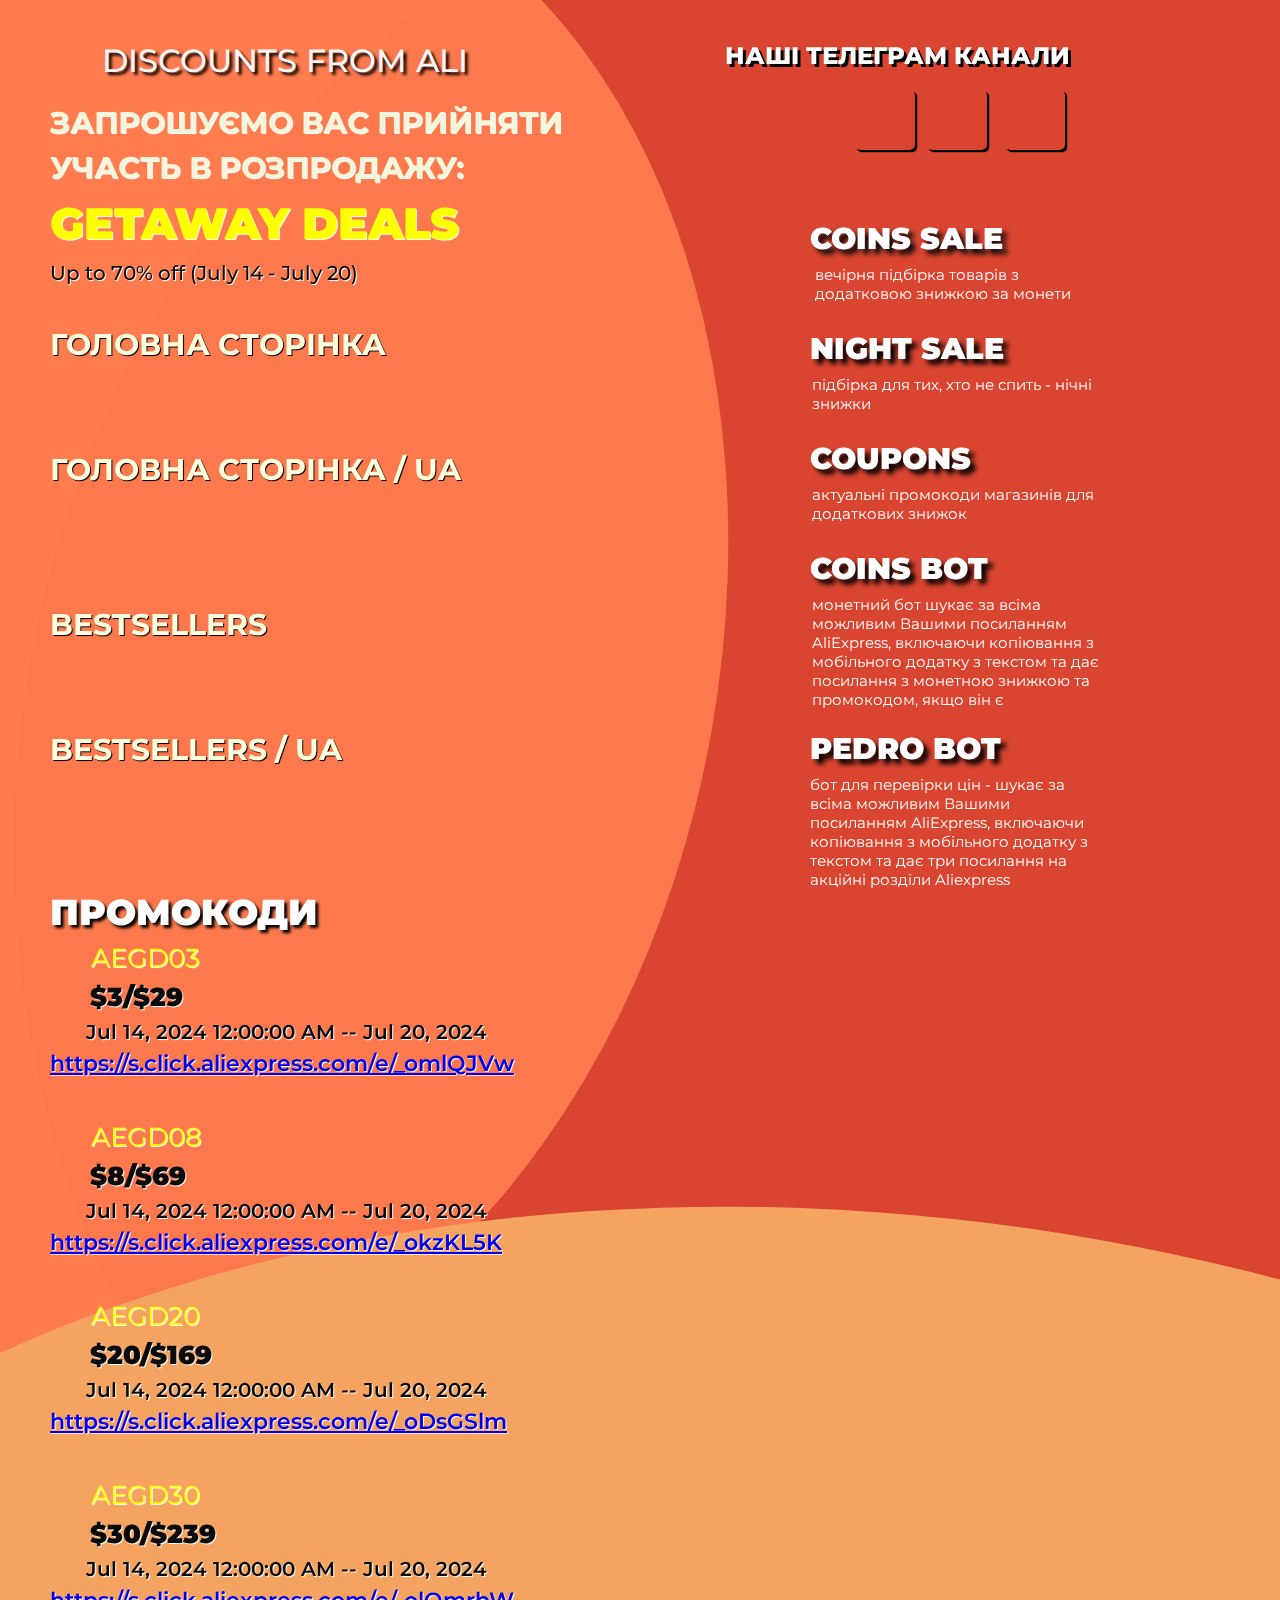
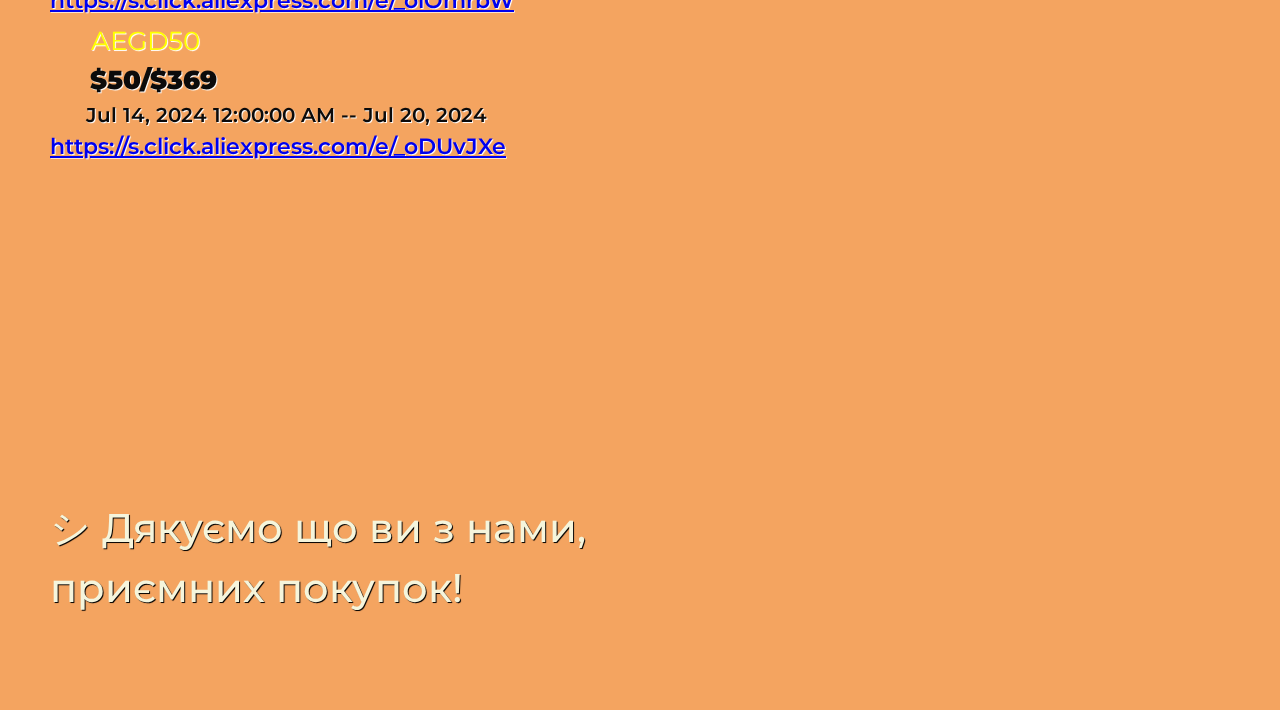
==== commit 80367541: "Update index.html" ====
--- a/index.html
+++ b/index.html
@@ -7,7 +7,7 @@
     <link rel="preconnect" href="https://fonts.googleapis.com">
     <link rel="preconnect" href="https://fonts.gstatic.com" crossorigin>
     <link href="https://fonts.googleapis.com/css2?family=Montserrat:ital,wght@0,100..900;1,100..900&display=swap" rel="stylesheet">
-    <link href="./css/getaway_deals.css" rel="stylesheet">
+    <link href="https://DiscountsFromAli.github.io/DISCOUNTS-FROM-ALI/css/main.css" rel="stylesheet">
 </head>
 
 <body>
@@ -87,21 +87,20 @@
                     </div>
                 <a href="https://s.click.aliexpress.com/e/_oDsGSlm" target="_parent">https://s.click.aliexpress.com/e/_oDsGSlm</a><br>
             </div>
-
             <div class="code-container">
-                <div class="code-item">
+                    <div class="code-item">
                     <span class="code_logo"></span>
                     <span class="code-text">AEGD30</span>
                 </div>
                 <div class="sumlogo-container">
-                <span class="sum_logo"></span>
-                <span class="code-sum"><b>$30/$239</b></span><br>
-                    </div>
-                    <div class="date-container">
-                        <span class="calendar_logo"></span>
-                        <span class="date-text">Jul 14, 2024 12:00:00 AM -- Jul 20, 2024</span>
-                    </div>
-                <a href="https://s.click.aliexpress.com/e/_olOmrbW" target="_parent">https://s.click.aliexpress.com/e/_olOmrbW</a><br>
+                    <span class="sum_logo"></span>
+                    <span class="code-sum"><b>$30/$239</b></span>
+                </div>
+                <div class="date-container">
+                    <span class="calendar_logo"></span>
+                    <span class="date-text">Jul 14, 2024 12:00:00 AM -- Jul 20, 2024</span>
+                </div>
+                <a href="https://s.click.aliexpress.com/e/_olOmrbW" target="_parent">https://s.click.aliexpress.com/e/_olOmrbW</a>
             </div>
 
             <div class="code-container">
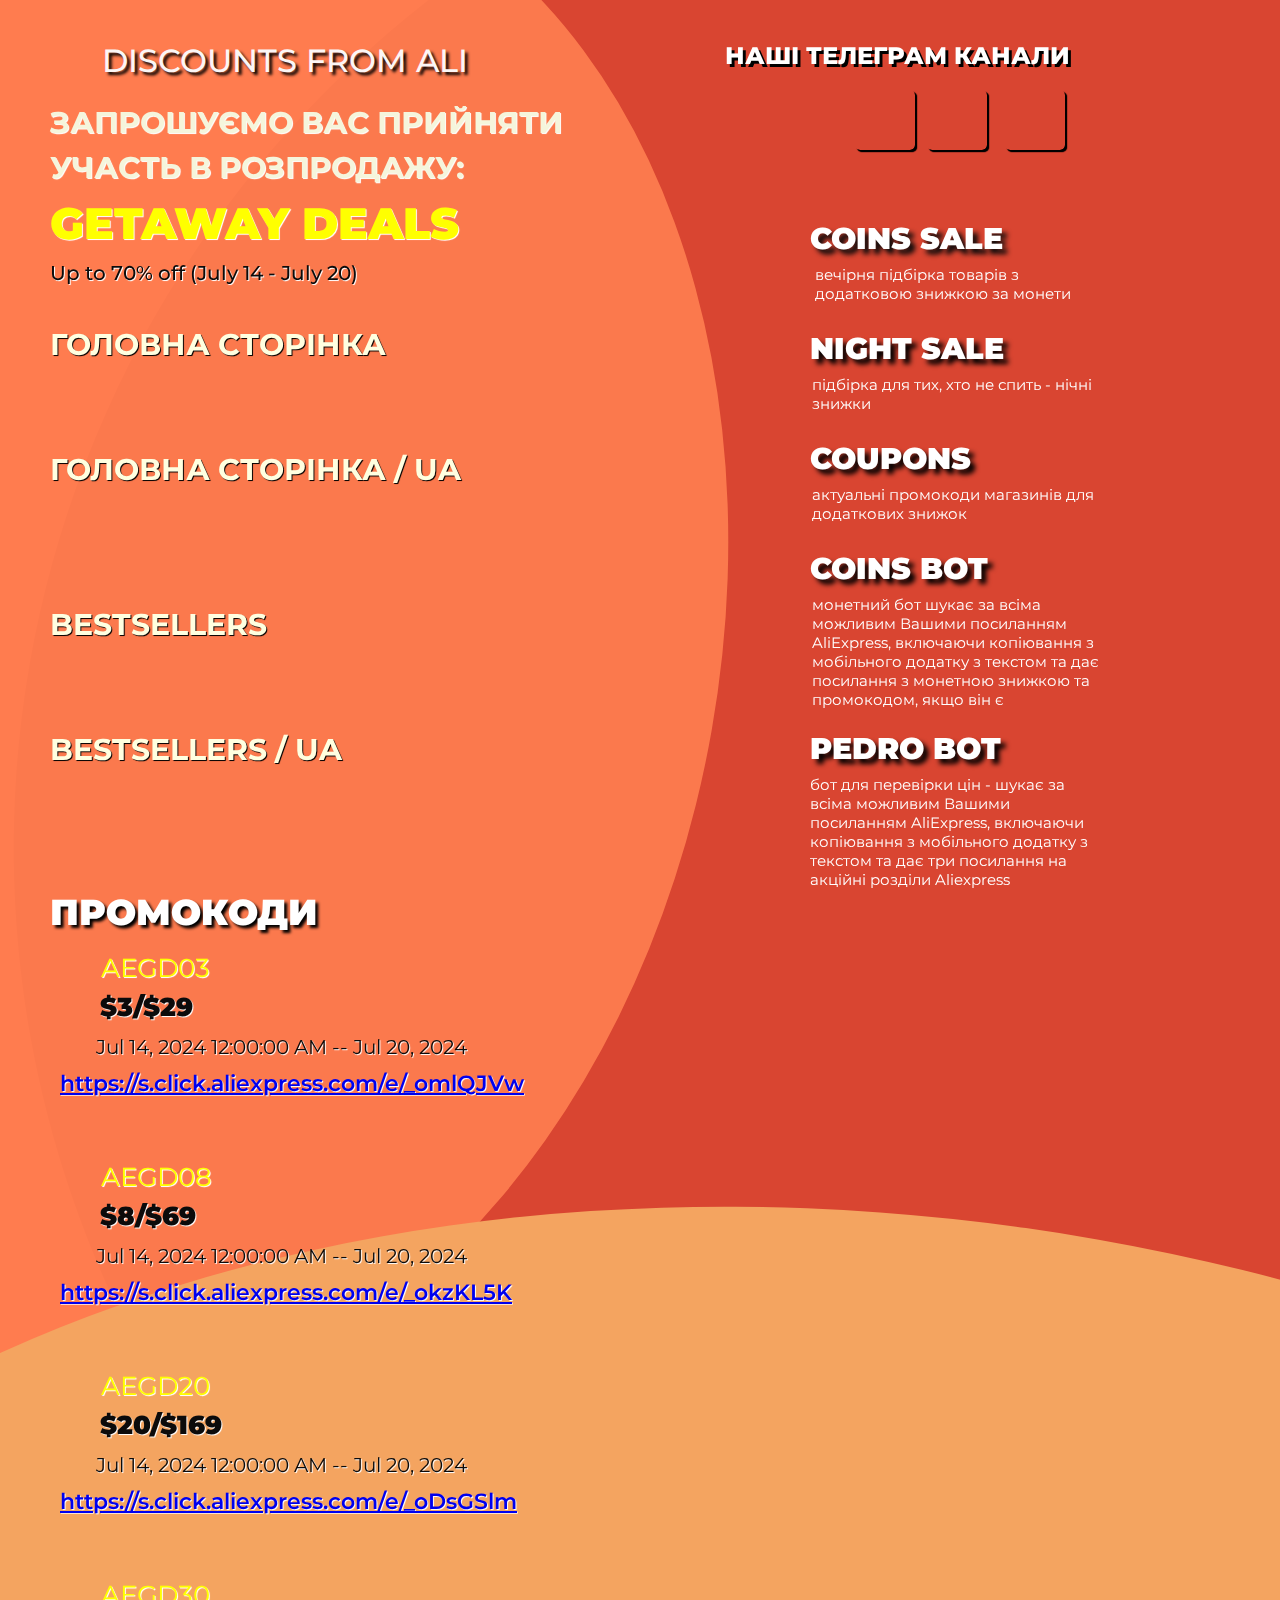
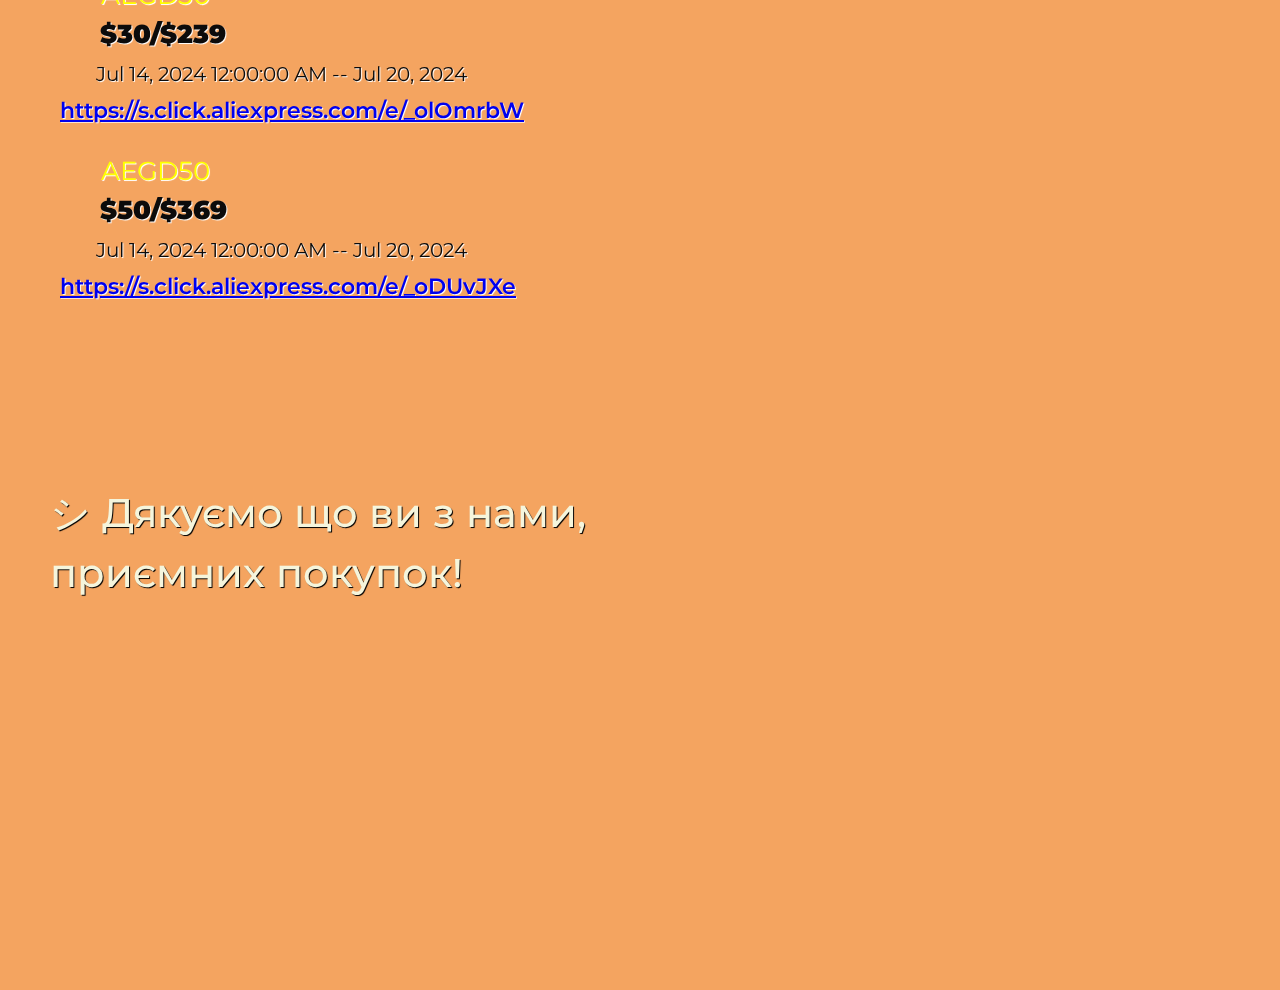
==== commit 5dda9ed3: "Add files via upload" ====
--- a/index.html
+++ b/index.html
@@ -7,7 +7,7 @@
     <link rel="preconnect" href="https://fonts.googleapis.com">
     <link rel="preconnect" href="https://fonts.gstatic.com" crossorigin>
     <link href="https://fonts.googleapis.com/css2?family=Montserrat:ital,wght@0,100..900;1,100..900&display=swap" rel="stylesheet">
-    <link href="https://DiscountsFromAli.github.io/DISCOUNTS-FROM-ALI/css/main.css" rel="stylesheet">
+    <link href="./css/main.css" rel="stylesheet">
 </head>
 
 <body>
@@ -117,7 +117,7 @@
                         <span class="date-text">Jul 14, 2024 12:00:00 AM -- Jul 20, 2024</span>
                     </div>
                 <a href="https://s.click.aliexpress.com/e/_oDUvJXe" target="_parent">https://s.click.aliexpress.com/e/_oDUvJXe</a><br>
-            </div><br><br><br><br><br><br><br><br><br>
+            </div><br><br><br><br>
 
                 <span class="highlighted-text2">シ Дякуємо що ви з нами, приємних покупок!</span>
         </span>
--- a/css/main.css
+++ b/css/main.css
@@ -0,0 +1,719 @@
+ opacity: 1;
+  color: rgba(255,255,255,1);
+  position: absolute;
+  top: 45px;
+* {
+  box-sizing: border-box;
+}
+
+body, .fraim {
+    width: 100%;
+    margin: 0;
+    padding: 0;
+    overflow-x: hidden; /* Зменшує можливість горизонтальної прокрутки */
+}
+.code-container, .code-item, .sumlogo-container, .date-container {
+    max-width: 100%; /* Встановіть максимальну ширину для контейнерів */
+}
+@media (max-width: 320px) {
+    .code-container {
+        flex-direction: column;
+        align-items: flex-start;
+    }
+
+    .code-text, .code-sum, .date-text {
+        font-size: 12px; /* Зменшити шрифт для маленьких екранів */
+    }
+}
+/* Базовий фрейм */
+.fraim {
+  width: 300vw;
+  height: 2590px;
+  background: #FF6347;
+  opacity: 1;
+  position: relative;
+  top: 0;
+  left: 0;
+  overflow: hidden;
+  box-sizing: border-box;
+}
+
+/* Елементи всередині фрейму */
+.elipse2, .elipse_one, .elipse_3.cat_img, .tgchnl_block, .site_buttons {
+  position: absolute;
+}
+@media (max-width: 320px) {
+    .code-container {
+        flex-direction: column;
+        align-items: flex-start;
+    }
+
+    .code-text, .code-sum, .date-text {
+        font-size: 12px; /* Зменшити шрифт для маленьких екранів */
+    }
+}
+.code-container {
+    display: flex;
+    flex-direction: column;
+    align-items: flex-start;
+    padding: 10px;
+}
+
+.code-item, .sumlogo-container, .date-container {
+    display: flex;
+    align-items: center;
+    margin-bottom: 5px;
+}
+
+.code_logo, .sum_logo, .calendar_logo {
+    width: 20px;
+    height: 20px;
+    background-repeat: no-repeat;
+    background-position: center center;
+    background-size: cover;
+    margin-right: 8px;
+}
+
+.code-text, .code-sum, .date-text {
+    font-size: 14px;
+    font-weight: 400; /* Тонкий шрифт */
+
+  .cat_img {
+    width: 100%;
+    height: auto;
+    top: 100px; /* Приклад зміни позиції для мобільних пристроїв */
+    left: 0;
+  }
+
+  .tgchnl_block {
+    width: 90%;
+    margin: 0 auto;
+    left: 5%;
+    top: 200px; /* Налаштуйте відповідно до контенту */
+  }
+
+  .site_buttons {
+    width: 90%;
+    margin: 0 auto;
+    left: 5%;
+    top: 300px; /* Налаштуйте відповідно до контенту */
+  }
+
+  /* Додаткові налаштування для інших елементів */
+}
+
+/* Стилі для ще менших екранів, наприклад, смартфонів */
+@media (max-width: 480px) {
+  body {
+    font-size: 12px;
+  }
+
+  .cat_img {
+    width: 100%;
+    height: auto;
+    top: 80px; /* Приклад зміни позиції для маленьких екранів */
+  }
+
+  .tgchnl_block, .site_buttons {
+    width: 100%;
+    left: 0;
+    top: auto; /* Налаштуйте відповідно до контенту */
+  }
+
+  /* Додаткові налаштування для інших елементів */
+}
+/* Стиль для виділеного тексту */
+.highlighted-text {
+  font-weight: 900; /* Extra Bold */
+  font-size: 44px;
+  text-shadow: 0.7px 0.7px 0.7px #FFFFFF;
+  color: #FFFF00; /* Замініть на потрібний колір, якщо це інший колір для виділеного тексту */
+}
+ .highlighted-text1 {
+  font-weight: 700; /* Extra Bold */
+  font-size: 30px;
+  text-shadow: 1px 1px 0.7px #FFFFFF;
+  color: #F5F5DC;
+  line-height: 1.5;
+}
+.highlighted-text2 {
+  font-weight: 500; /* Extra Bold */
+  font-size: 40px;
+  text-shadow: 0.7px 0.7px 0.7px #000000;
+  color: #F5F5DC;
+  line-height: 1.5;
+}
+.tin-text {
+  font-weight: 500; /* Extra Bold */
+  font-size: 20px;
+  text-shadow: 0.7px 0.7px 0.7px #FFFFFF;
+  color: #0C0B0B;
+}
+.promoblock-text {
+  font-weight: 700; /* Extra Bold */
+  font-size: 30px;
+  text-shadow: 0.7px 0.7px 0.7px #000000;
+  color: #FFFFE0;
+}
+
+a.highlighted-text {
+  text-decoration: underline;
+  color: none /* Використовує колір батьківського елемента */
+  font-weight: none; /* Зберігає вагу шрифту */
+}
+
+.elipse2 {
+  width: 2153px;
+  height: 2166px;
+  background: #800000;
+  opacity: 0.3;
+  position: absolute;
+  top: -237px;
+  left: 20px;
+  border-radius: 50%;
+  transform: rotate(-100deg);
+}
+.elipse_one {
+  width: 1100px;
+  height: 1558px;
+  background: rgba(255,127,80,0.8999999761581421);
+  opacity: 1;
+  position: absolute;
+  top: -144px;
+  left: -380px;
+  border-radius: 70%;
+  transform: rotate(10deg);
+}
+.elipse_3 {
+  width: 3000px;
+  height: 2058px;
+  background: #F4A460;
+  opacity: 1;
+  position: absolute;
+  top: 1224px;
+  left: -580px;
+  border-radius: 70%;
+  transform: rotate(10deg);
+}
+.main_logo_block {
+  width: 552px;
+  height: 40px;
+  background: url("https://raw.githubusercontent.com/DiscountsFromAli/DISCOUNTS-FROM-ALI/50b8ef25d272800693752ad34036703decfa91ba/images/v668_35.png");
+  background-repeat: no-repeat;
+  background-position: center center;
+  background-size: cover;
+  opacity: 1;
+  position: absolute;
+  top: 40px;
+  left: 50px;
+  overflow: hidden;
+}
+
+.alicats_main_logo {
+  width: 40px;
+  height: 40px;
+  background: url("https://raw.githubusercontent.com/DiscountsFromAli/DISCOUNTS-FROM-ALI/50b8ef25d272800693752ad34036703decfa91ba/images/main_logo.png");
+  background-repeat: no-repeat;
+  background-position: center center;
+  background-size: cover;
+  opacity: 1;
+  position: relative;
+  top: 0px;
+  left: 0px;
+  border-top-left-radius: 5px;
+  border-top-right-radius: 5px;
+  border-bottom-left-radius: 5px;
+  border-bottom-right-radius: 5px;
+  overflow: hidden;
+}
+/*head*/
+.main_logo_text {
+  width: 826px;
+  color: rgba(251,246,246,1);
+  position: absolute;
+  top: 1px;
+  left: 52px;
+  text-shadow: 3px 3px 3px #000000;
+  font-family: Montserrat;
+  font-weight: 500;
+  font-size: 32px;
+  opacity: 1;
+  text-align: left;
+}
+
+.cat_img {
+  width: 250px;
+  height: 250px;
+  background: url("https://raw.githubusercontent.com/DiscountsFromAli/DISCOUNTS-FROM-ALI/50b8ef25d272800693752ad34036703decfa91ba/images/v661_11.png");
+  background-repeat: no-repeat;
+  background-position: center center;
+  background-size: cover;
+  opacity: 0.7;
+  position: fixed; /* Змінено з absolute на fixed */
+  top: 200px;
+  left: 580px;
+  overflow: hidden;
+}
+/* Основний стиль для тексту */
+.main_text {
+  width: 726px;
+  height: 400px;
+  color: #0C0B0B;
+  position: absolute;
+  top: 100px;
+  left: 50px;
+  font-family: Montserrat;
+  font-weight: 600;
+  font-size: 22px;
+  text-shadow: 0.7px 0.7px 0.7px #FFFFFF;
+  opacity: 1;
+  text-align: left;
+  line-height: 1.5;
+}
+
+.main_pagelink {
+  display: block; /* Зробити посилання блоковим елементом */
+  width: 550px;
+  height: 70px;
+  background: url("https://ae01.alicdn.com/kf/S00215c8c687244e5b6c9c74ef6654b1a0.jpg");
+  background-repeat: no-repeat;
+  background-position: center center;
+  background-size: cover;
+  opacity: 1;
+  position: relative;
+  border-top-left-radius: 10px;
+  border-top-right-radius: 10px;
+  border-bottom-left-radius: 10px;
+  border-bottom-right-radius: 10px;
+  margin-bottom: 10px;
+  overflow: hidden;
+}
+.main_uapagelink {
+  display: block; /* Зробити посилання блоковим елементом */
+  width: 550px;
+  height: 70px;
+  background: url("https://ae01.alicdn.com/kf/S63e19090d9f74d799e2330ea502d3dbcB.jpg");
+  background-repeat: no-repeat;
+  background-position: center center;
+  background-size: cover;
+  opacity: 1;
+  position: relative;
+  border-top-left-radius: 10px;
+  border-top-right-radius: 10px;
+  border-bottom-left-radius: 10px;
+  border-bottom-right-radius: 10px;
+  margin-bottom: 40px;
+  overflow: hidden;
+}
+.main_bestsellers {
+  display: block; /* Зробити посилання блоковим елементом */
+  width: 550px;
+  height: 70px;
+  background: url("https://ae01.alicdn.com/kf/S6f06b251bdef4042b154099f7e29b75es.jpg");
+  background-repeat: no-repeat;
+  background-position: center center;
+  background-size: cover;
+  opacity: 1;
+  position: relative;
+  border-top-left-radius: 10px;
+  border-top-right-radius: 10px;
+  border-bottom-left-radius: 10px;
+  border-bottom-right-radius: 10px;
+  margin-bottom: 10px;
+  overflow: hidden;
+}
+.main_uabestsellers {
+  display: block; /* Зробити посилання блоковим елементом */
+  width: 550px;
+  height: 70px;
+  background: url("https://ae01.alicdn.com/kf/S5c54df7d6f054e27ba153b2a2aaf13056.jpg");
+  background-repeat: no-repeat;
+  background-position: center center;
+  background-size: cover;
+  opacity: 1;
+  position: relative;
+  border-top-left-radius: 10px;
+  border-top-right-radius: 10px;
+  border-bottom-left-radius: 10px;
+  border-bottom-right-radius: 10px;
+  margin-bottom: 10px;
+  overflow: hidden;
+}
+.calendar_logo {
+  width: 20px; /* Зменшити розмір іконки */
+  height: 20px;
+  background: url("https://cdn4.iconfinder.com/data/icons/essentials-71/24/011_-_Calendar-60.png");
+  background-repeat: no-repeat;
+  background-position: center center;
+  background-size: cover;
+  opacity: 1;
+  margin-right: 16px; /* Відстань між іконкою і текстом */
+}
+
+.date-container {
+  display: flex;
+  align-items: center;
+}
+.sumlogo-container {
+  display: flex;
+  align-items: left;
+}
+.date-text {
+  font-size: 20px; /* Стилізація тексту дати */
+}
+.promocode-main {
+  font-weight: 900; /* Extra Bold */
+  font-size: 36px;
+  text-shadow: 3px 3px 3px #000000;
+  color: #FFFFFF;
+}
+.promocode-text {
+  font-weight: 500; /* Extra Bold */
+  font-size: 18px;
+  text-shadow: 0px 0px 0px #FFFFFF;
+  color: #000000;
+}
+.code-container {
+  display: flex;
+  flex-direction: column;
+  align-items: left;
+  margin-bottom: 5px;
+}
+
+.code-item {
+  display: flex;
+  align-items: center;
+  margin-bottom: 0px; /* Відстань між елементами */
+}
+
+.code_logo {
+  width:25px; /* Розмір іконки */
+  height: 25px;
+  background: url("https://cdn0.iconfinder.com/data/icons/miscellaneous-74-line/128/promocode_advertising_coupon_tag_label_voucher_code_clearance_discount_-60.png");
+  background-repeat: no-repeat;
+  background-position: center center;
+  background-size: cover;
+  margin-right: 16px; /* Відстань між іконкою і текстом */
+}
+
+.code-text {
+  font-size: 26px;
+  font-weight: lighter;
+  display: inline-block;
+  color: #FFFF00
+}
+
+.code-sum {
+  font-size: 26px;
+  font-weight: bold;
+  display: inline-block;
+
+}
+.sum_logo {
+  width:30px; /* Розмір іконки */
+  height: 30px;
+  background: url("https://cdn0.iconfinder.com/data/icons/business-1746/32/Income-60.png");
+  background-repeat: no-repeat;
+  background-position: center center;
+  background-size: cover;
+  margin-right: 10px; /* Відстань між іконкою і текстом */
+}
+
+/* блок телеграм канали */
+.tgchnl_block {
+  width: 404px;
+  height: 1077px;
+  background: url("https://raw.githubusercontent.com/DiscountsFromAli/DISCOUNTS-FROM-ALI/50b8ef25d272800693752ad34036703decfa91ba/images/v759_2.png");
+  background-repeat: no-repeat;
+  background-position: center center;
+  background-size: cover;
+  opacity: 1;
+  position: absolute;
+  top: 41px;
+  left: 675px;
+  overflow: hidden;
+}
+/*  */
+}
+.name {
+  color: #fff;
+}
+.tgchnl_text {
+  width: 404px;
+  color: #FFFFFF;
+  position: relative;
+  top: 0px;
+  left: 50px;
+  text-shadow: 3px 3px 0px #000000;
+  font-family: Montserrat;
+  font-weight: 800;
+  font-size: 24px;
+  opacity: 1;
+  text-align: left;
+}
+.alicats_logo {
+  width: 60px;
+  height: 60px;
+  background: url("https://raw.githubusercontent.com/DiscountsFromAli/DISCOUNTS-FROM-ALI/50b8ef25d272800693752ad34036703decfa91ba/images/alicats_logo.png");
+  background-repeat: no-repeat;
+  background-position: center center;
+  background-size: cover;
+  box-shadow: 2px 2px 1px #000000;
+  opacity: 1;
+  position: absolute;
+  top: 49px;
+  left: 180px;
+  border-top-left-radius: 5px;
+  border-top-right-radius: 5px;
+  border-bottom-left-radius:5px;
+  border-bottom-right-radius: 5px;
+  overflow: hidden;
+}
+.shara_logo {
+  width: 60px;
+  height: 60px;
+  background: url("https://raw.githubusercontent.com/DiscountsFromAli/DISCOUNTS-FROM-ALI/50b8ef25d272800693752ad34036703decfa91ba/images/shara_logo.png");
+  background-repeat: no-repeat;
+  background-position: center center;
+  background-size: cover;
+  box-shadow: 2px 2px 1px #000000;
+  opacity: 1;
+  position: absolute;
+  top: 49px;
+  left: 252px;
+  border-top-left-radius: 5px;
+  border-top-right-radius: 5px;
+  border-bottom-left-radius:5px;
+  border-bottom-right-radius: 5px;
+  overflow: hidden;
+}
+.coupons_logo {
+  width: 60px;
+  height: 60px;
+  background: url("https://raw.githubusercontent.com/DiscountsFromAli/DISCOUNTS-FROM-ALI/50b8ef25d272800693752ad34036703decfa91ba/images/coupons_logo.png");
+  background-repeat: no-repeat;
+  background-position: center center;
+  background-size: cover;
+  box-shadow: 2px 2px 1px #000000;
+  opacity: 1;
+  position: absolute;
+  top: 49px;
+  left: 330px;
+  border-top-left-radius: 5px;
+  border-top-right-radius: 5px;
+  border-bottom-left-radius:5px;
+  border-bottom-right-radius: 5px;
+  overflow: hidden;
+  }
+
+.site_buttons_block {
+  position: relative; /* Додайте це, щоб встановити контекст позиціонування */
+  top: 220px;
+  left: 810px;
+}
+
+.block-link {
+    display: block; /* Забезпечує, що посилання обгортає весь блок */
+    color: inherit; /* Використовує колір батьківського елемента */
+    text-decoration: none; /* Видаляє підкреслення */
+}
+
+.block-link:hover {
+    text-decoration: none; /* Забезпечує, що підкреслення не з'являється при наведенні */
+}
+.coins_block {
+  width: 325px;
+  height: 97px;
+
+  background-repeat: no-repeat;
+  background-position: center center;
+  background-size: cover;
+  opacity: 1;
+  position: absolute;
+  top: 0;
+  left: 0;
+  overflow: hidden;
+}
+
+/*COINS SALE*/
+.coins_block_name {
+  width: 261px;
+  height: 50px;
+  color: #FFFFFF;
+  position: relative;
+  top: 0px;
+  left: 0px;
+  text-shadow: 5px 5px 5px #0C0B0B;
+  font-family: Montserrat, Black;
+  font-weight: 900;
+  font-size: 30px;
+  opacity: 1;
+  text-align: left;
+}
+
+.coins_block_text {
+  width: 290px;
+  color: rgba(255,255,255,1);
+  position: absolute;
+  top: 45px;
+  left: 5px;
+  font-family: Montserrat;
+  font-weight: Medium;
+  font-size: 15px;
+  opacity: 1;
+  text-align: left;
+}
+.night_block {
+  width: 322px;
+  height: 97px;
+  background: url("https://raw.githubusercontent.com/DiscountsFromAli/DISCOUNTS-FROM-ALI/50b8ef25d272800693752ad34036703decfa91ba/images/v708_57.png");
+  background-repeat: no-repeat;
+  background-position: center center;
+  background-size: cover;
+  opacity: 1;
+  position: absolute;
+  top: 110px;
+  left: 0;
+  overflow: hidden;
+}
+/*NIGHT SALE*/
+.night_block_name {
+  width: 261px;
+  color: rgba(255,255,255,1);
+  position: relative;
+  top: 0;
+  left: 0;
+  text-shadow: 5px 5px 5px rgba(0.04583333432674408, 0.04487847164273262, 0.04487847164273262, 1);
+  font-family: Montserrat;
+  font-weight: 900;
+  font-size: 30px;
+  opacity: 1;
+  text-align: left;
+}
+.night_block_text {
+  width: 290px;
+  color: rgba(255,255,255,1);
+  position: absolute;
+  top: 45px;
+  left: 2px;
+  font-family: Montserrat;
+  font-weight: Medium;
+  font-size: 15px;
+  opacity: 1;
+  text-align: left;
+}
+.coupon_block {
+  width: 322px;
+  height: 97px;
+  background: url("https://raw.githubusercontent.com/DiscountsFromAli/DISCOUNTS-FROM-ALI/50b8ef25d272800693752ad34036703decfa91ba/images/v708_58.png");
+  background-repeat: no-repeat;
+  background-position: center center;
+  background-size: cover;
+  opacity: 1;
+  position: absolute;
+  top: 220px;
+  left: 0;
+  overflow: hidden;
+}
+/*COUPONS*/
+.coupon_block_name {
+  width: 261px;
+  color: rgba(255,255,255,1);
+  position: relative;
+  top: 0px;
+  left: 0px;
+  text-shadow: 5px 5px 5px rgba(0.04583333432674408, 0.04487847164273262, 0.04487847164273262, 1);
+  font-family: Montserrat;
+  font-weight: 900;
+  font-size: 30px;
+  text-align: left;
+}
+.coupon_block_text {
+  width: 290px;
+  color: rgba(255,255,255,1);
+  position: absolute;
+  top: 45px;
+  left: 2px;
+  font-family: Montserrat;
+  font-weight: Medium;
+  font-size: 15px;
+  opacity: 1;
+  text-align: left;
+}
+.coinsbot_block {
+  width: 322px;
+  height: 171px;
+  background: url("https://raw.githubusercontent.com/DiscountsFromAli/DISCOUNTS-FROM-ALI/50b8ef25d272800693752ad34036703decfa91ba/images/v708_59.png");
+  background-repeat: no-repeat;
+  background-position: center center;
+  background-size: cover;
+  opacity: 1;
+  position: absolute;
+  top: 330px;
+  left: 0;
+  overflow: hidden;
+}
+/*COINS BOT*/
+.coins_bot {
+  width: 261px;
+  color: rgba(255,255,255,1);
+  position: relative;
+  top: 0px;
+  left: 0px;
+  text-shadow: 5px 5px 5px rgba(0.04583333432674408, 0.04487847164273262, 0.04487847164273262, 1);
+  font-family: Montserrat;
+  font-weight: 900;
+  font-size: 30px;
+  opacity: 1;
+  text-align: left;
+}
+.coin_bot_text {
+  width: 290px;
+  top: 45px;
+  left: 2px;
+  position: absolute;
+  color: rgba(255,255,255,1);
+  font-family: Montserrat;
+  font-weight: Medium;
+  font-size: 15px;
+  opacity: 1;
+  text-align: left;
+}
+.pedro_block {
+  width: 320px;
+  height: 171px;
+  background: url("https://raw.githubusercontent.com/DiscountsFromAli/DISCOUNTS-FROM-ALI/50b8ef25d272800693752ad34036703decfa91ba/images/v708_60.png");
+  background-repeat: no-repeat;
+  background-position: center center;
+  background-size: cover;
+  opacity: 1;
+  position: absolute;
+  top: 510px;
+  left: 0;
+  overflow: hidden;
+}
+.pedro_bot_name {
+  width: 261px;
+  color: rgba(255,255,255,1);
+  position: absolute;
+  top: 0px;
+  left: 0px;
+  text-shadow: 5px 5px 5px rgba(0.04583333432674408, 0.04487847164273262, 0.04487847164273262, 1);
+  font-family: Montserrat;
+  font-weight: 900;
+  font-size: 30px;
+  opacity: 1;
+  text-align: left;
+}
+.pedro_bot_text {
+  width: 290px;
+  color: rgba(255,255,255,1);
+  position: absolute;
+  top: 45px;
+  left: 0px;
+  font-family: Montserrat;
+  font-weight: Medium;
+  font-size: 15px;
+  opacity: 1;
+  text-align: left;
+}
